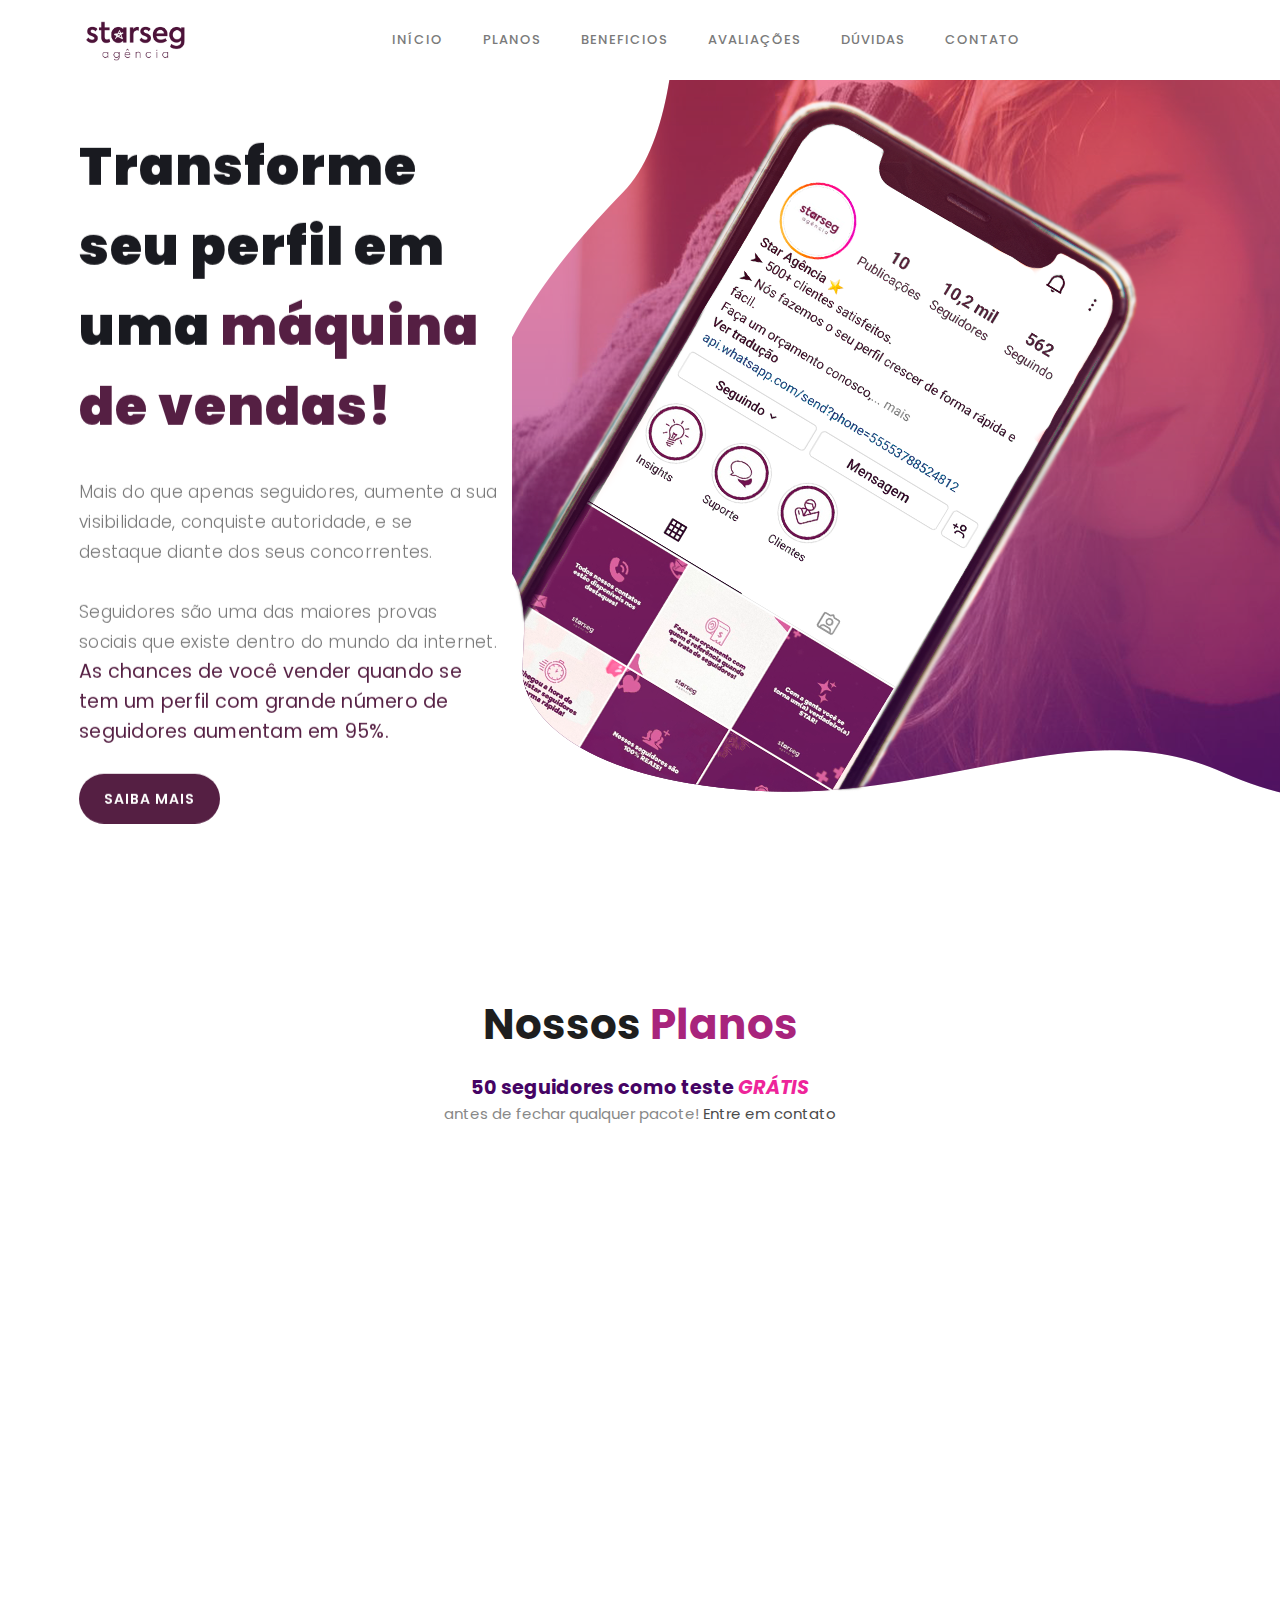
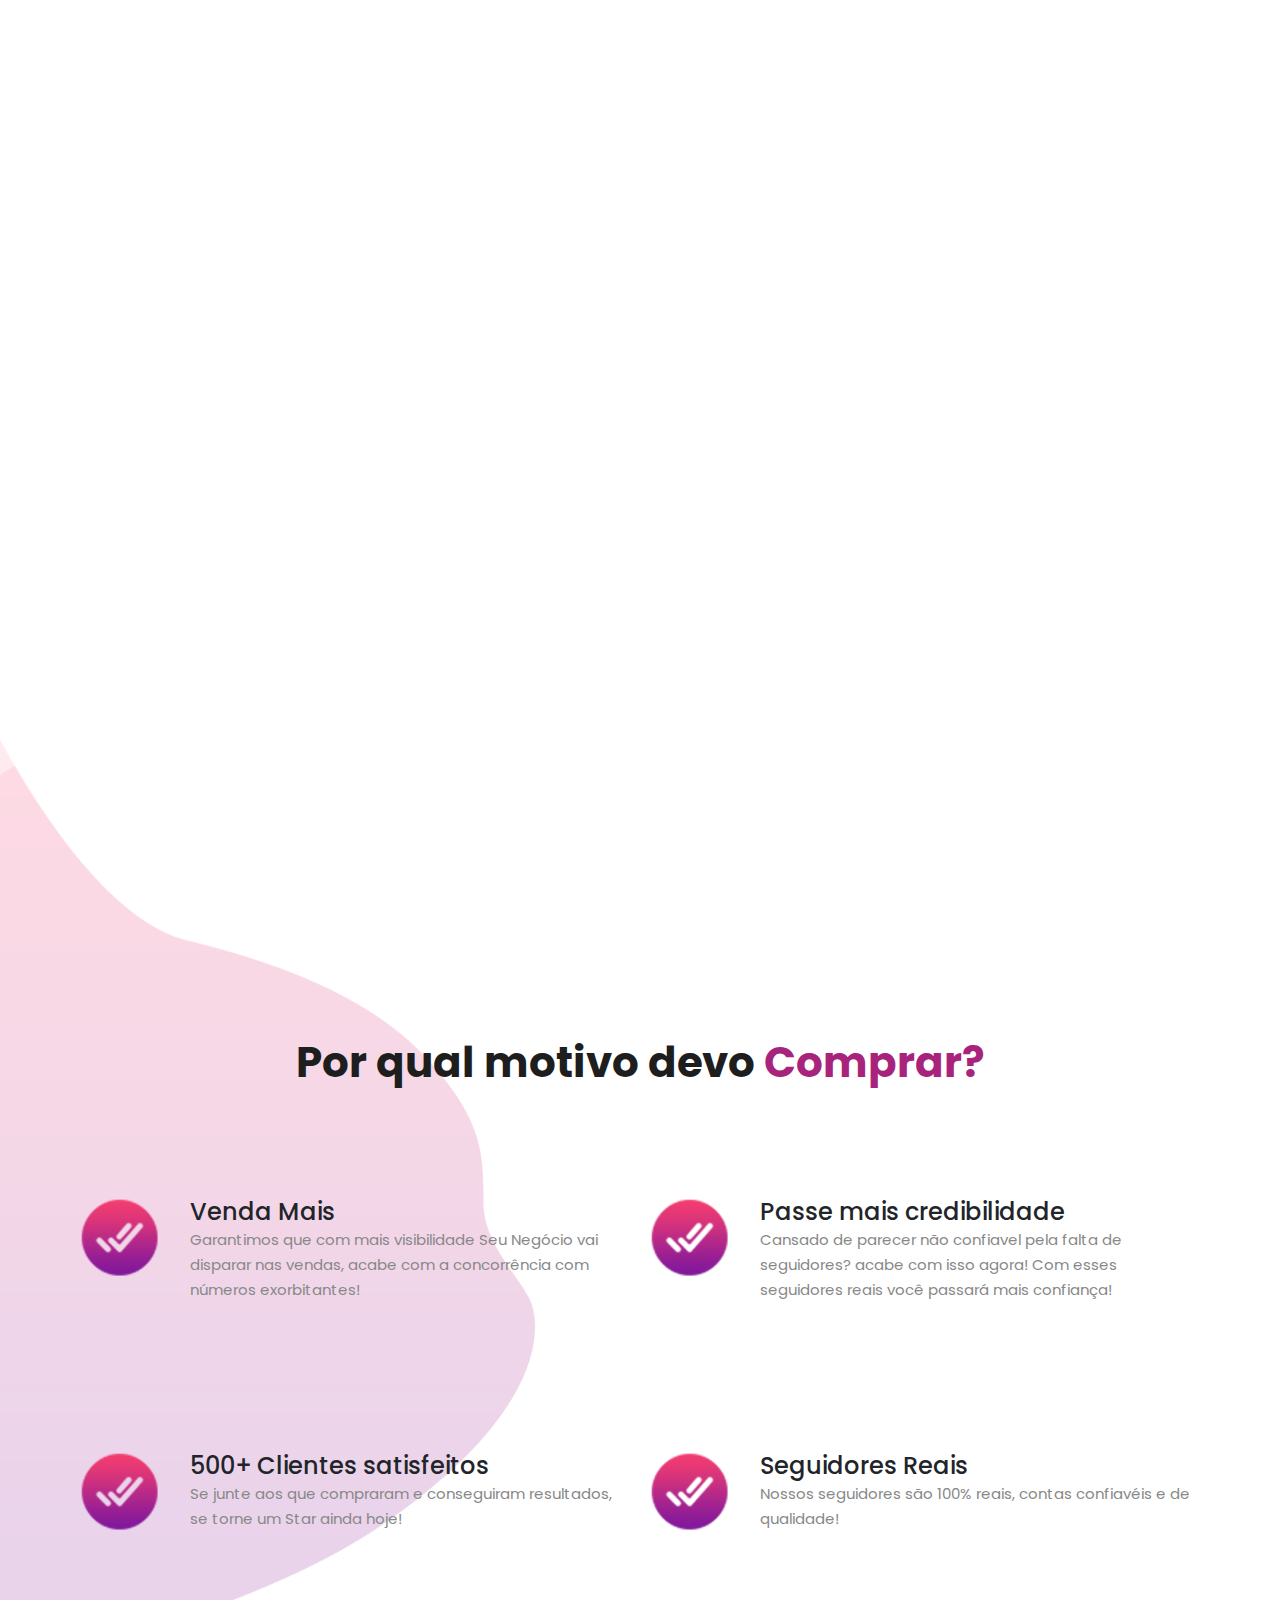
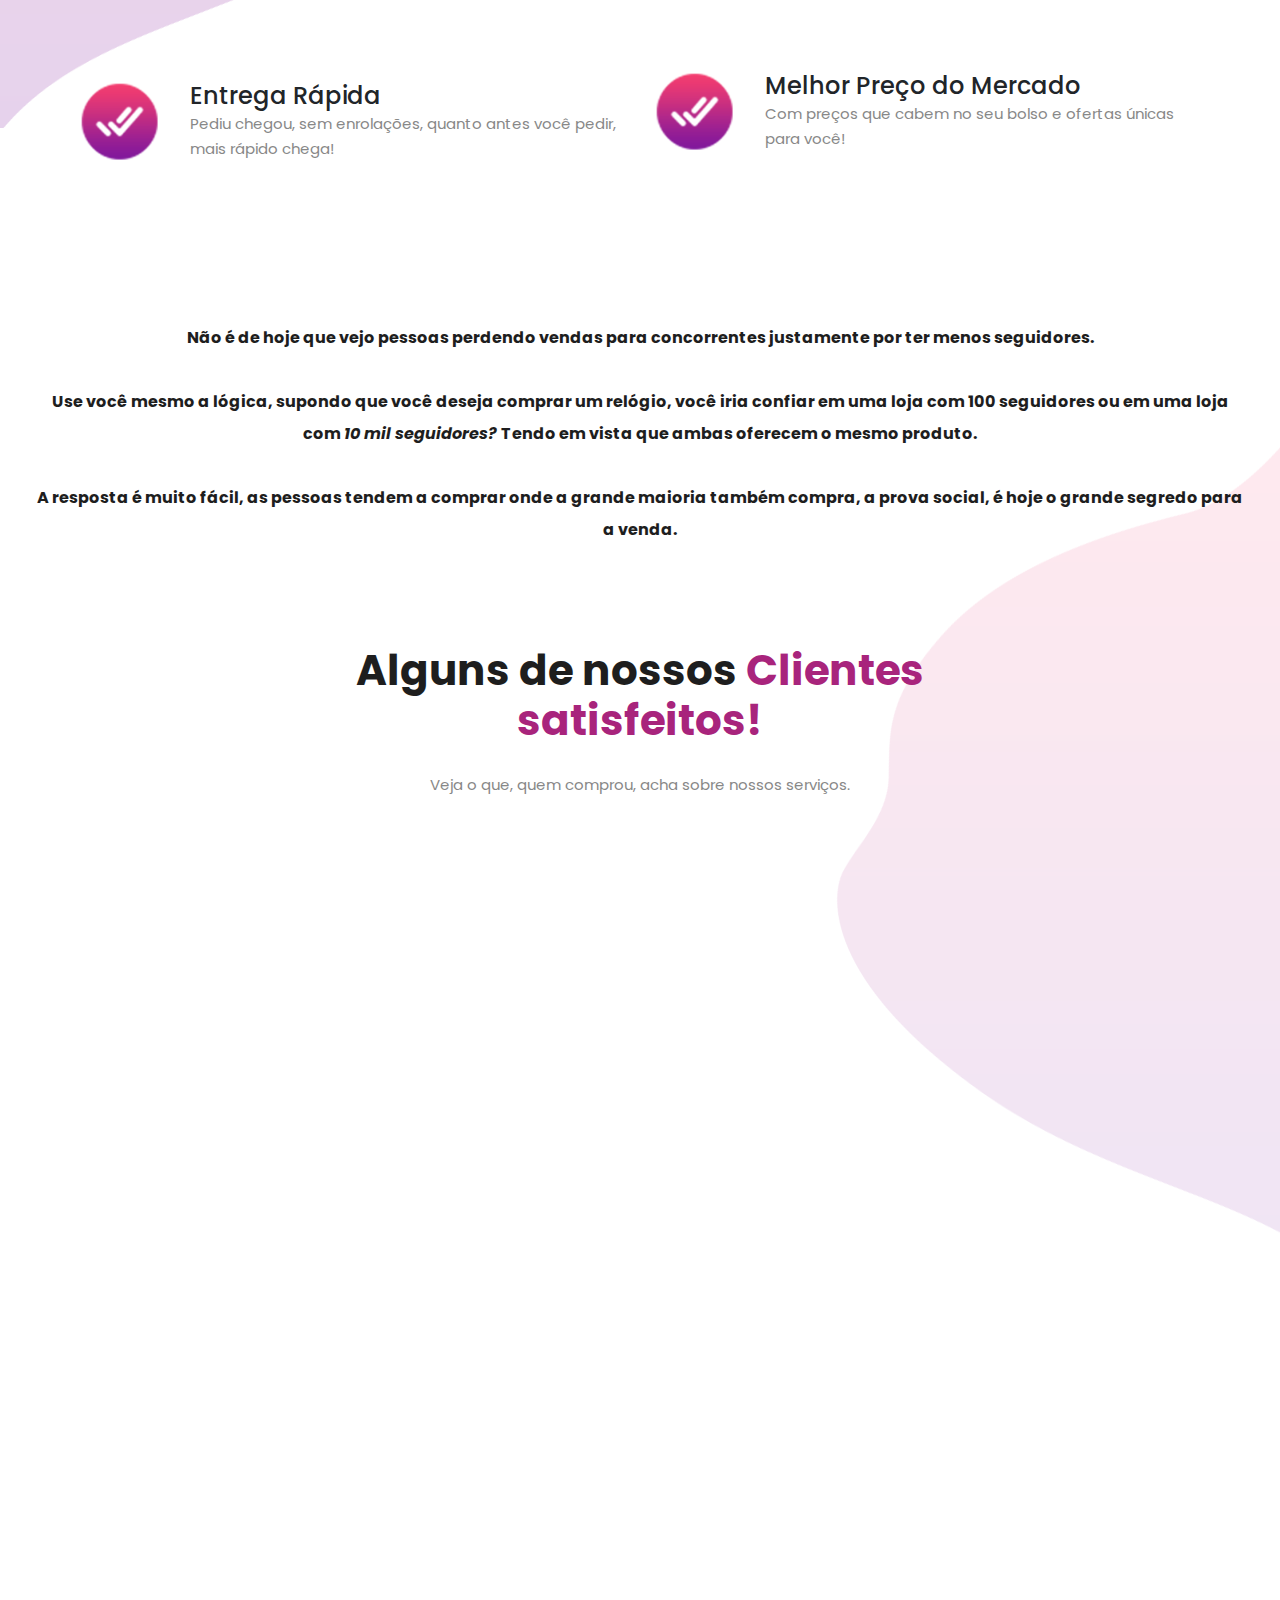
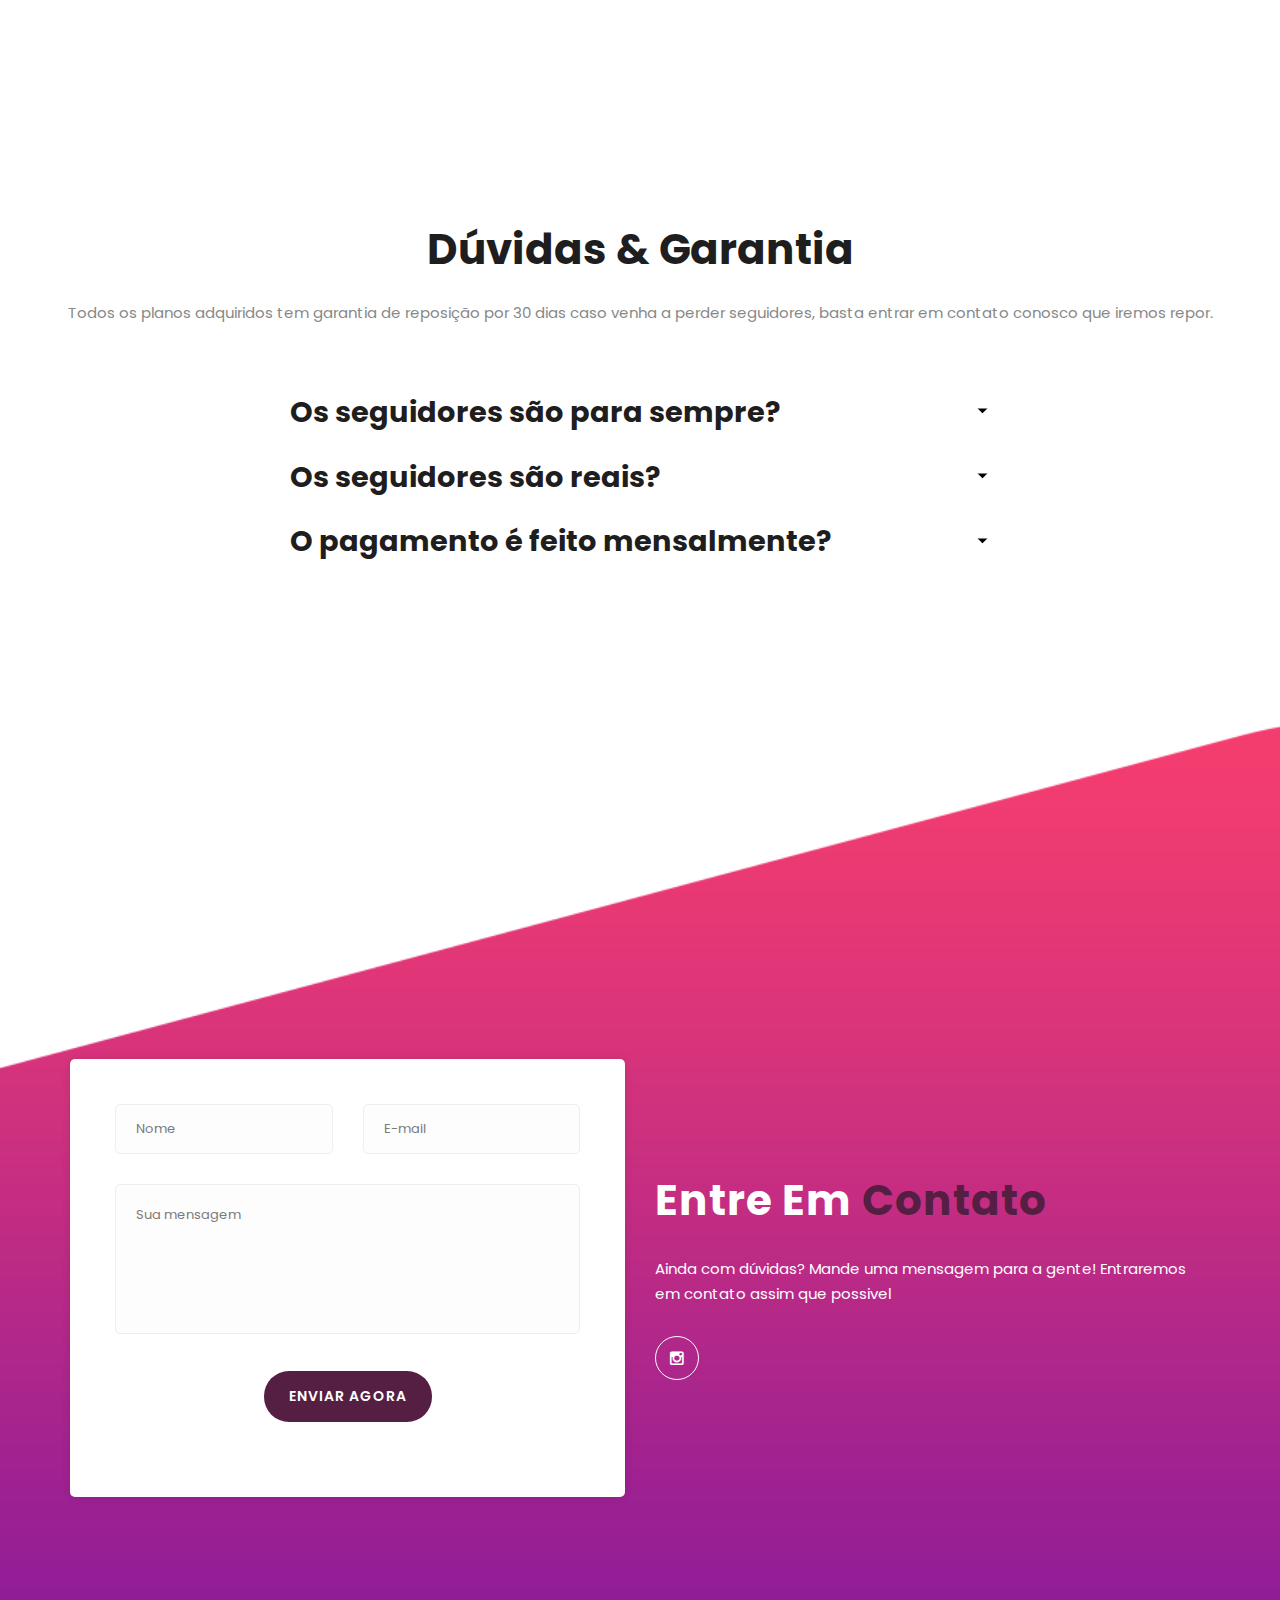
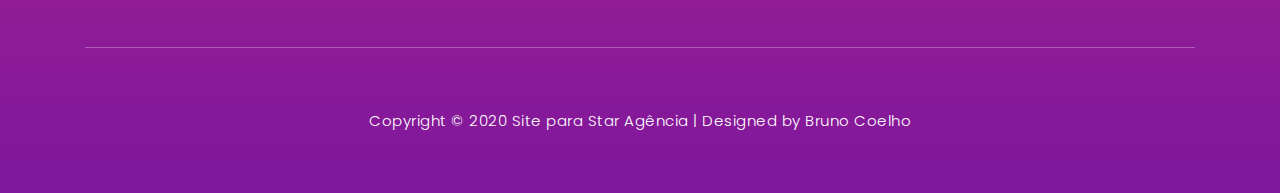
==== projetos/agencia-starseg/index.html @ 7b0a85f4 "Primeiro commit" ====
<!DOCTYPE html>
<html lang="en">

<head>

    <meta charset="utf-8">
    <meta name="viewport" content="width=device-width, initial-scale=1, shrink-to-fit=no">
    <meta name="description" content="Vendemos mais do que seguidores, vendemos sonhos!">
    <link href="https://fonts.googleapis.com/css?family=Poppins:100,200,300,400,500,600,700,800,900&display=swap" rel="stylesheet">

    <link rel="shortcut icon" href="assets/images/favicon.png" type="image/x-icon">
    <title>Starseg Agência</title>
<!--

Lava Landing Page

https://templatemo.com/tm-540-lava-landing-page

-->

    <!-- Additional CSS Files -->
    <link rel="stylesheet" type="text/css" href="assets/css/bootstrap.min.css">

    <link rel="stylesheet" type="text/css" href="assets/css/font-awesome.css">

    <link rel="stylesheet" href="assets/css/owl-carousel.css">
    
    <link rel="stylesheet" href="assets/css/templatemo-lava.css">

</head>

<body>

    <!-- ***** Preloader Start ***** -->
    <div id="preloader">
        <div class="jumper">
            <div></div>
            <div></div>
            <div></div>
        </div>
    </div>
    <!-- ***** Preloader End ***** -->


    <!-- ***** Header Area Start ***** -->
    <header class="header-area header-sticky">
        <div class="container">
            <div class="row">
                <div class="col-12">
                    <nav class="main-nav">
                        <!-- ***** Logo Start ***** -->
                        <a href="index.html" class="logo">
                            <img src="assets/images/logotipo.png" alt="">
                        </a>
                        <!-- ***** Logo End ***** -->
                        <!-- ***** Menu Start ***** -->
                        <ul class="nav">
                            <li class="scroll-to-section"><a href="#inicio" class="menu-item">Início</a></li>
                            <li class="scroll-to-section"><a href="#planos" class="menu-item">Planos</a></li>
                            <li class="scroll-to-section"><a href="#beneficios" class="menu-item">Beneficios</a>
                            </li>
                            <li class="scroll-to-section"><a href="#avaliacoes" class="menu-item">Avaliações</a></li>
                            <li class="scroll-to-section"><a href="#duvidas" class="menu-item">Dúvidas</a></li>
                            <li class="scroll-to-section"><a href="#contato" class="menu-item">Contato</a></li>
                        </ul>
                        <a class='menu-trigger'>
                            <span>Menu</span>
                        </a>
                        <!-- ***** Menu End ***** -->
                    </nav>
                </div>
            </div>
        </div>
    </header>
    <!-- ***** Header Area End ***** -->


    <!-- ***** Welcome Area Start ***** -->
    <div class="welcome-area" id="inicio">

        <!-- ***** Header Text Start ***** -->
        <div class="header-text">
            <div class="container">
                <div class="row">
                    <div class="left-text col-lg-6 col-md-12 col-sm-12 col-xs-12"
                        data-scroll-reveal="enter left move 30px over 0.6s after 0.4s">
                        <h1>Transforme seu perfil em uma <em>máquina de vendas!</em></h1>
                        <p>Mais do que apenas seguidores, aumente a sua visibilidade,
                            conquiste autoridade, e se destaque diante dos seus concorrentes. <br> <br>Seguidores são uma das maiores provas sociais que existe
                            dentro do mundo da internet. <strong> As chances de você vender
                            quando se tem um perfil com grande número de seguidores
                            aumentam em 95%.</strong></p> 
                        <a href="#planos" class="main-button-slider">Saiba Mais</a>
                    </div>
                </div>
            </div>
        </div>
        <!-- ***** Header Text End ***** -->
    </div>
    <!-- ***** Welcome Area End ***** -->

    <!-- ***** Features Big Item Start ***** -->
    <section class="section" id="planos">
        <div class="center-heading">
            <h2>Nossos <em>Planos</em></h2>
            <p><strong>50 seguidores como teste <em>GRÁTIS</em></strong><br>antes de fechar
                qualquer pacote! <a href="https://api.whatsapp.com/send?phone=553799454698" target="_blank"> Entre em contato</a></p>
        </div>
        <div class="container">
            <div class="row">
                <div class="col-lg-4 col-md-6 col-sm-12 col-xs-12"
                    data-scroll-reveal="enter left move 30px over 0.6s after 0.4s">
                    <div class="features-item">
                        <div class="features-icon">
                            <h2>100</h2>
                            <h4>100 Seguidores</h4>
                            <p><i class="fa fa-check" aria-hidden="true"></i> Seguidores de qualidade</p>
                            <p><i class="fa fa-check" aria-hidden="true"></i>Chega instantaneamente</p>
                            <p><i class="fa fa-check" aria-hidden="true"></i>  Suporte de segunda a sexta</p>
                            <h5><s>De 19,90 por</s></h5>
                            <a href="https://api.whatsapp.com/send?phone=553799454698&text=Quero%20o%20plano%20de%20100%20seguidores!" target="_blank" class="main-button">
                                R$ 9,90
                            </a>
                        </div>
                    </div>
                </div>
                <div class="col-lg-4 col-md-6 col-sm-12 col-xs-12"
                    data-scroll-reveal="enter bottom move 30px over 0.6s after 0.4s">
                    <div class="features-item">
                        <div class="features-icon">
                            <h2>300</h2>
                            <h4>300 Seguidores</h4>
                            <p><i class="fa fa-check" aria-hidden="true"></i> Seguidores de qualidade</p>
                            <p><i class="fa fa-check" aria-hidden="true"></i>Chega instantaneamente</p>
                            <p><i class="fa fa-check" aria-hidden="true"></i>  Suporte de segunda a sexta</p>
                            <h5><s>De 29,90 por</s></h5>
                            <a href="https://api.whatsapp.com/send?phone=553799454698&text=Quero%20o%20plano%20de%20300%20seguidores!" target="_blank" class="main-button">
                                R$ 19,90
                            </a>
                        </div>
                    </div>
                </div>
                <div class="col-lg-4 col-md-6 col-sm-12 col-xs-12"
                    data-scroll-reveal="enter right move 30px over 0.6s after 0.4s">
                    <div class="features-item">
                        <div class="features-icon">
                            <h2>500</h2>
                            <h4>500 Seguidores</h4>
                            <p><i class="fa fa-check" aria-hidden="true"></i> Seguidores de qualidade</p>
                            <p><i class="fa fa-check" aria-hidden="true"></i>Chega instantaneamente</p>
                            <p><i class="fa fa-check" aria-hidden="true"></i>  Suporte de segunda a sexta</p>
                            <h5><s>De 39,90 por</s></h5>
                            <a href="https://api.whatsapp.com/send?phone=553799454698&text=Quero%20o%20plano%20de%20500%20seguidores!" target="_blank" class="main-button">
                                R$ 29,90
                            </a>
                        </div>
                    </div>
                </div>
            </div>
            <div class="row roxo">
                <div class="col-lg-4 col-md-6 col-sm-12 col-xs-12"
                    data-scroll-reveal="enter left move 30px over 0.6s after 0.4s">
                    <div class="features-item">
                        <div class="features-icon">
                            <h2>1.000</h2>
                            <h4>1.000 Seguidores</h4>
                            <p><i class="fa fa-check" aria-hidden="true"></i> Seguidores de qualidade</p>
                            <p><i class="fa fa-check" aria-hidden="true"></i>Chega instantaneamente</p>
                            <p><i class="fa fa-check" aria-hidden="true"></i>  Suporte de segunda a sexta</p>
                            <p class="sublinhado"><i class="fa fa-check" aria-hidden="true"></i>  300 Curtidas</p>
                            <h5><s>De 59,90 por</s></h5>
                            <a href="https://api.whatsapp.com/send?phone=553799454698&text=Quero%20o%20plano%20de%201.000%20seguidores!" target="_blank" class="main-button">
                                R$ 49,90
                            </a>
                        </div>
                    </div>
                </div>
                <div class="col-lg-4 col-md-6 col-sm-12 col-xs-12"
                    data-scroll-reveal="enter bottom move 30px over 0.6s after 0.4s">
                    <div class="features-item">
                        <div class="features-icon">
                            <h2>2.000</h2>
                            <h4>2.000 Seguidores</h4>
                            <p><i class="fa fa-check" aria-hidden="true"></i> Seguidores de qualidade</p>
                            <p><i class="fa fa-check" aria-hidden="true"></i>Chega instantaneamente</p>
                            <p><i class="fa fa-check" aria-hidden="true"></i>  Suporte de segunda a sexta</p>
                            <p class="sublinhado"><i class="fa fa-check" aria-hidden="true"></i>  300 Curtidas</p>
                            <h5><s>De 89,90 por</s></h5>
                            <a href="https://api.whatsapp.com/send?phone=553799454698&text=Quero%20o%20plano%20de%202.000%20seguidores!" target="_blank" class="main-button">
                                R$ 79,90
                            </a>
                        </div>
                    </div>
                </div>
                <div class="col-lg-4 col-md-6 col-sm-12 col-xs-12"
                    data-scroll-reveal="enter right move 30px over 0.6s after 0.4s">
                    <div class="features-item">
                        <div class="features-icon">
                            <h2>3.000</h2>
                            <h4>3.000 Seguidores</h4>
                            <p><i class="fa fa-check" aria-hidden="true"></i> Seguidores de qualidade</p>
                            <p><i class="fa fa-check" aria-hidden="true"></i>Chega instantaneamente</p>
                            <p><i class="fa fa-check" aria-hidden="true"></i>  Suporte de segunda a sexta</p>
                            <p class="sublinhado"><i class="fa fa-check" aria-hidden="true"></i>  300 Curtidas</p>
                            <h5><s>De 109,90 por</s></h5>
                            <a href="https://api.whatsapp.com/send?phone=553799454698&text=Quero%20o%20plano%20de%203.000%20seguidores!" target="_blank" class="main-button">
                                R$ 99,90
                            </a>
                        </div>
                    </div>
                </div>
            </div>
            <div class="row escuro">
                <div class="col-lg-4 col-md-6 col-sm-12 col-xs-12"
                    data-scroll-reveal="enter left move 30px over 0.6s after 0.4s">
                    <div class="features-item">
                        <div class="features-icon">
                            <h2>5.000</h2>
                            <h4>5.000 Seguidores</h4>
                            <p><i class="fa fa-check" aria-hidden="true"></i> Seguidores de qualidade</p>
                            <p><i class="fa fa-check" aria-hidden="true"></i>Chega instantaneamente</p>
                            <p><i class="fa fa-check" aria-hidden="true"></i>  Suporte de segunda a sexta</p>
                            <p class="sublinhado"><i class="fa fa-check" aria-hidden="true"></i> 1.000 Curtidas</p>
                            <h5><s>De 279,90 por</s></h5>
                            <a href="https://api.whatsapp.com/send?phone=553799454698&text=Quero%20o%20plano%20de%205.000%20seguidores!" target="_blank" class="main-button">
                                R$ 179,90
                            </a>
                        </div>
                    </div>
                </div>
                <div class="col-lg-4 col-md-6 col-sm-12 col-xs-12"
                    data-scroll-reveal="enter bottom move 30px over 0.6s after 0.4s">
                    <div class="features-item">
                        <div class="features-icon">
                            <h2>10.000</h2>
                            <h4>10.000 Seguidores</h4>
                            <p><i class="fa fa-check" aria-hidden="true"></i> Seguidores de qualidade</p>
                            <p><i class="fa fa-check" aria-hidden="true"></i>Chega instantaneamente</p>
                            <p><i class="fa fa-check" aria-hidden="true"></i>  Suporte de segunda a sexta</p>
                            <p class="sublinhado"><i class="fa fa-check" aria-hidden="true"></i> 2.000 Curtidas</p>
                            <h5><s>De 419,90 por</s></h5>
                            <a href="https://api.whatsapp.com/send?phone=553799454698&text=Quero%20o%20plano%20de%2010.000%20seguidores!" target="_blank" class="main-button">
                                R$ 319,90
                            </a>
                        </div>
                    </div>
                </div>
                <div class="col-lg-4 col-md-6 col-sm-12 col-xs-12"
                    data-scroll-reveal="enter right move 30px over 0.6s after 0.4s">
                    <div class="features-item">
                        <div class="features-icon">
                            <h2>20.000</h2>
                            <h4>20.000 Seguidores</h4>
                            <p><i class="fa fa-check" aria-hidden="true"></i> Seguidores de qualidade</p>
                            <p><i class="fa fa-check" aria-hidden="true"></i>Chega instantaneamente</p>
                            <p><i class="fa fa-check" aria-hidden="true"></i>  Suporte de segunda a sexta</p>
                            <p class="sublinhado"><i class="fa fa-check" aria-hidden="true"></i> 5.000 Curtidas</p>
                            <h5><s>De 619,90 por</s></h5>
                            <a href="https://api.whatsapp.com/send?phone=553799454698&text=Quero%20o%20plano%20de%2020.000%20seguidores!" target="_blank" class="main-button">
                                R$ 519,90
                            </a>
                        </div>
                    </div>
                </div>
            </div>
        </div>
    </section>
    <!-- ***** Features Big Item End ***** -->

    <div class="left-image-decor"></div>

    <!-- ***** Features Big Item Start ***** -->

    <section class="section" id="beneficios">

    <div class="center-heading beneficio-texto">
        <h2>Por qual motivo devo <em>Comprar?</em></h2>
    </div>

        <div class="container imagens">
            <div class="row">
                <div class="col-lg-6 col-md-6 col-sm-12 col-xs-12 beneficio">
                    <div>
                        <div>
                            <img src="assets/images/about-icon-01.png" alt="" class="img-beneficio">
                            <h4>Venda Mais</h4>
                            <p>Garantimos que com mais visibilidade Seu Negócio vai disparar nas vendas, acabe com a concorrência com números exorbitantes!</p>
                        </div>
                    </div>
                </div>

                <div class="col-lg-6 col-md-6 col-sm-12 col-xs-12 beneficio">
                    <div>
                        <div>
                            <img src="assets/images/about-icon-01.png" alt="" class="img-beneficio">
                            <h4>Passe mais credibilidade</h4>
                            <p>Cansado de parecer não confiavel pela falta de seguidores? acabe com isso agora! Com esses seguidores reais você passará mais confiança!</p>
                        </div>
                    </div>
                </div>
            </div>

            <div class="row">
                <div class="col-lg-6 col-md-6 col-sm-12 col-xs-12 beneficio">
                    <div>
                        <div>
                            <img src="assets/images/about-icon-01.png" alt="" class="img-beneficio">
                            <h4>500+ Clientes satisfeitos</h4>
                            <p>Se junte aos que compraram e conseguiram resultados, se torne um Star ainda hoje!</p>
                        </div>
                    </div>
                </div>

                <div class="col-lg-6 col-md-6 col-sm-12 col-xs-12 beneficio">
                    <div>
                        <div>
                            <img src="assets/images/about-icon-01.png" alt="" class="img-beneficio">
                            <h4>Seguidores Reais</h4>
                            <p>Nossos seguidores são 100% reais, contas confiavéis e de qualidade!</p>
                        </div>
                    </div>
                </div>

            </div>

            <div class="row">
                <div class="col-lg-6 col-md-6 col-sm-12 col-xs-12 beneficio">
                    <div>
                        <div>
                            <img src="assets/images/about-icon-01.png" alt="" class="img-beneficio">
                            <h4>Entrega Rápida</h4>
                            <p>Pediu chegou, sem enrolações, quanto antes você pedir, mais rápido chega!</p>
                        </div>
                    </div>
                </div>

                <div class="col-lg-6 col-md-6 col-sm-12 col-xs-12">
                    <div>
                        <div>
                            <img src="assets/images/about-icon-01.png" alt="" class="img-beneficio">
                            <h4>Melhor Preço do Mercado</h4>
                            <p>Com preços que cabem no seu bolso e ofertas únicas para você!</p>
                        </div>
                    </div>
                </div>
            </div>

        </div>
        <div class="left-heading beneficio-texto">
            <p>Não é de hoje que vejo pessoas perdendo vendas para
            concorrentes justamente por ter menos seguidores. <br> <br>
            Use você mesmo a lógica, supondo que você deseja comprar
            um relógio, você iria confiar em uma loja com 100 seguidores
            ou em uma loja com <em> 10 mil seguidores? </em>Tendo em vista que
            ambas oferecem o mesmo produto. <br> <br>
            A resposta é muito fácil, as pessoas tendem a comprar onde
            a grande maioria também compra, a prova social, é hoje o
            grande segredo para a venda.</p>
        </div>
    </section>
    <!-- ***** Features Big Item End ***** -->

    <div class="right-image-decor"></div>

    <!-- ***** Testimonials Starts ***** -->
    <section class="section" id="avaliacoes">
        <div class="container">
            <div class="row">
                <div class="col-lg-8 offset-lg-2">
                    <div class="center-heading">
                        <h2>Alguns de nossos <em>Clientes satisfeitos!</em></h2>
                        <p>Veja o que, quem comprou, acha sobre nossos serviços.</p>
                    </div>
                </div>
                <div class="col-lg-10 col-md-12 col-sm-12 mobile-bottom-fix-big"
                    data-scroll-reveal="enter left move 30px over 0.6s after 0.4s">
                    <div class="owl-carousel owl-theme">
                        <div class="avaliacao">
                            <img src="assets/feedbacks/1.png" alt="Avalição 1">
                        </div>
                        <div class="avaliacao">
                            <img src="assets/feedbacks/2.png" alt="Avalição 2">
                        </div>
                        <div class="avaliacao">
                            <img src="assets/feedbacks/3.png" alt="Avalição 3">
                        </div>
                        <div class="avaliacao">
                            <img src="assets/feedbacks/4.png" alt="Avalição 4">
                        </div>
                        <div class="avaliacao">
                            <img src="assets/feedbacks/5.png" alt="Avalição 5">
                        </div>
                        <div class="avaliacao">
                            <img src="assets/feedbacks/6.png" alt="Avalição 6">
                        </div>
                        <div class="avaliacao">
                            <img src="assets/feedbacks/7.png" alt="Avalição 7">
                        </div>
                    </div>
                </div>
            </div>
        </div>
    </section>
    <!-- ***** Testimonials Ends ***** -->

    <div class="center-heading" id="duvidas">
        <h2>Dúvidas & Garantia</h2>
        <p>Todos os planos adquiridos tem garantia
            de reposição por 30 dias caso venha a
            perder seguidores, basta entrar em contato
            conosco que iremos repor.</p>
    </div>

    <section>

        <div class="faq">
            <div class="question">
                <h3>Os seguidores são para sempre?</h3>

                <svg width="15" height="10" viewBox="0 0 42 25">
                    <path d="M3 3L21 21L39 3" stroke="white" stroke-width="7" stroke-linecap="round"/>
                </svg>

            </div>
            <div class="answer">
                <p class="descricao">
                    Sim, os seguidores irão permanecer na sua conta para sempre.
                </p>
            </div>
        </div>

        
        <div class="faq">
            <div class="question">
                <h3>Os seguidores são reais?</h3>

                <svg width="15" height="10" viewBox="0 0 42 25">
                    <path d="M3 3L21 21L39 3" stroke="white" stroke-width="7" stroke-linecap="round"/>
                </svg>

            </div>
            <div class="answer">
                <p>Sim, todas as contas são de qualidade e de pessoas reais e brasileiras.</p>
            </div>
        </div>

        
        <div class="faq">
            <div class="question">
                <h3>O pagamento é feito mensalmente?</h3>

                <svg width="15" height="10" viewBox="0 0 42 25">
                    <path d="M3 3L21 21L39 3" stroke="white" stroke-width="7" stroke-linecap="round"/>
                </svg>

            </div>
            <div class="answer">
                <p>Não, os pagamentos são efetuados uma única vez.</p>
            </div>
        </div>
            
    </section>


    <!-- ***** Footer Start ***** -->
    <footer id="contact-us" >
        <div class="container" id="contato">
            <div class="footer-content">
                <div class="row">
                    <!-- ***** Contact Form Start ***** -->
                    <div class="col-lg-6 col-md-12 col-sm-12">
                        <div class="contact-form">
                            <form id="contact" action="https://formspree.io/f/xpzbgbed" method="post">
                                <div class="row">
                                    <div class="col-md-6 col-sm-12">
                                        <fieldset>
                                            <input name="name" type="text" id="name" placeholder="Nome" required
                                                style="background-color: rgba(250,250,250,0.3);">
                                        </fieldset>
                                    </div>
                                    <div class="col-md-6 col-sm-12">
                                        <fieldset>
                                            <input name="email" type="text" id="email" placeholder="E-mail"
                                                required style="background-color: rgba(250,250,250,0.3);">
                                        </fieldset>
                                    </div>
                                    <div class="col-lg-12">
                                        <fieldset>
                                            <textarea name="message" rows="6" id="message" placeholder="Sua mensagem"
                                                required style="background-color: rgba(250,250,250,0.3);"></textarea>
                                        </fieldset>
                                    </div>
                                    <div class="col-lg-12">
                                        <fieldset>
                                            <button type="submit" id="form-submit" class="main-button">Enviar Agora</button>
                                        </fieldset>
                                    </div>
                                </div>
                            </form>
                        </div>
                    </div>
                    <!-- ***** Contact Form End ***** -->
                    <div class="right-content col-lg-6 col-md-12 col-sm-12">
                        <h2>Entre em <em>Contato</em></h2>
                        <p>Ainda com dúvidas? Mande uma mensagem para a gente! Entraremos em contato assim que possivel</p>
                        <ul class="social">
                            <li><a href="https://www.instagram.com/starseg.ag/"><i class="fa fa-instagram"></i></a></li>
                            <!-- <li><a href="#"><i class="fa fa-twitter"></i></a></li>
                            <li><a href="#"><i class="fa fa-linkedin"></i></a></li>
                            <li><a href="#"><i class="fa fa-rss"></i></a></li>
                            <li><a href="#"><i class="fa fa-dribbble"></i></a></li> -->
                        </ul>
                    </div>
                </div>
            </div>
            <div class="col-lg-12">
                <div class="sub-footer">
                    <p>Copyright &copy; 2020 Site para Star Agência

                    | Designed by <a rel="nofollow" href="#">Bruno Coelho</a></p>
                </div>
            </div>
        </div>
    </footer>

    <script>
        
        const faqs = document.querySelectorAll(".faq");

        faqs.forEach(faq => {
            faq.addEventListener("click", () => {
                faq.classList.toggle("active");
            })
        })

    </script>

    <!-- jQuery -->
    <script src="assets/js/jquery-2.1.0.min.js"></script>

    <!-- Bootstrap -->
    <script src="assets/js/popper.js"></script>
    <script src="assets/js/bootstrap.min.js"></script>

    <!-- Plugins -->
    <script src="assets/js/owl-carousel.js"></script>
    <script src="assets/js/scrollreveal.min.js"></script>
    <script src="assets/js/waypoints.min.js"></script>
    <script src="assets/js/jquery.counterup.min.js"></script>
    <script src="assets/js/imgfix.min.js"></script>

    <!-- Global Init -->
    <script src="assets/js/custom.js"></script>

</body>
</html>
---- projetos/agencia-starseg/assets/css/owl-carousel.css ----
/**
 * Owl Carousel v2.3.4
 * Copyright 2013-2018 David Deutsch
 * Licensed under: SEE LICENSE IN https://github.com/OwlCarousel2/OwlCarousel2/blob/master/LICENSE
 */
/*
 *  Owl Carousel - Core
 */
.owl-carousel {
  display: none;
  width: 100%;
  -webkit-tap-highlight-color: transparent;
  /* position relative and z-index fix webkit rendering fonts issue */
  position: relative;
  z-index: 1; }
  .owl-carousel .owl-stage {
    position: relative;
    -ms-touch-action: pan-Y;
    touch-action: manipulation;
    -moz-backface-visibility: hidden;
    /* fix firefox animation glitch */ }
  .owl-carousel .owl-stage:after {
    content: ".";
    display: block;
    clear: both;
    visibility: hidden;
    line-height: 0;
    height: 0; }
  .owl-carousel .owl-stage-outer {
    position: relative;
    overflow: hidden;
    /* fix for flashing background */
    -webkit-transform: translate3d(0px, 0px, 0px); }
  .owl-carousel .owl-wrapper,
  .owl-carousel .owl-item {
    -webkit-backface-visibility: hidden;
    -moz-backface-visibility: hidden;
    -ms-backface-visibility: hidden;
    -webkit-transform: translate3d(0, 0, 0);
    -moz-transform: translate3d(0, 0, 0);
    -ms-transform: translate3d(0, 0, 0); }
  .owl-carousel .owl-item {
    position: relative;
    min-height: 1px;
    float: left;
    -webkit-backface-visibility: hidden;
    -webkit-tap-highlight-color: transparent;
    -webkit-touch-callout: none; }
  .owl-carousel .owl-item img {
    display: block;
    width: 100%; }
  .owl-carousel .owl-nav.disabled,
  .owl-carousel .owl-dots.disabled {
    display: none; }
  .owl-carousel .owl-nav .owl-prev,
  .owl-carousel .owl-nav .owl-next,
  .owl-carousel .owl-dot {
    cursor: pointer;
    -webkit-user-select: none;
    -khtml-user-select: none;
    -moz-user-select: none;
    -ms-user-select: none;
    user-select: none; }
  .owl-carousel .owl-nav button.owl-prev,
  .owl-carousel .owl-nav button.owl-next,
  .owl-carousel button.owl-dot {
    background: none;
    color: inherit;
    border: none;
    padding: 0 !important;
    font: inherit; }
  .owl-carousel.owl-loaded {
    display: block; }
  .owl-carousel.owl-loading {
    opacity: 0;
    display: block; }
  .owl-carousel.owl-hidden {
    opacity: 0; }
  .owl-carousel.owl-refresh .owl-item {
    visibility: hidden; }
  .owl-carousel.owl-drag .owl-item {
    -ms-touch-action: pan-y;
        touch-action: pan-y;
    -webkit-user-select: none;
    -moz-user-select: none;
    -ms-user-select: none;
    user-select: none; }
  .owl-carousel.owl-grab {
    cursor: move;
    cursor: grab; }
  .owl-carousel.owl-rtl {
    direction: rtl; }
  .owl-carousel.owl-rtl .owl-item {
    float: right; }

/* No Js */
.no-js .owl-carousel {
  display: block; }

/*
 *  Owl Carousel - Animate Plugin
 */
.owl-carousel .animated {
  animation-duration: 1000ms;
  animation-fill-mode: both; }

.owl-carousel .owl-animated-in {
  z-index: 0; }

.owl-carousel .owl-animated-out {
  z-index: 1; }

.owl-carousel .fadeOut {
  animation-name: fadeOut; }

@keyframes fadeOut {
  0% {
    opacity: 1; }
  100% {
    opacity: 0; } }

/*
 * 	Owl Carousel - Auto Height Plugin
 */
.owl-height {
  transition: height 500ms ease-in-out; }

/*
 * 	Owl Carousel - Lazy Load Plugin
 */
.owl-carousel .owl-item {
  /**
			This is introduced due to a bug in IE11 where lazy loading combined with autoheight plugin causes a wrong
			calculation of the height of the owl-item that breaks page layouts
		 */ }
  .owl-carousel .owl-item .owl-lazy {
    opacity: 0;
    transition: opacity 400ms ease; }
  .owl-carousel .owl-item .owl-lazy[src^=""], .owl-carousel .owl-item .owl-lazy:not([src]) {
    max-height: 0; }
  .owl-carousel .owl-item img.owl-lazy {
    transform-style: preserve-3d; }

/*
 * 	Owl Carousel - Video Plugin
 */
.owl-carousel .owl-video-wrapper {
  position: relative;
  height: 100%;
  background: #000; }

.owl-carousel .owl-video-play-icon {
  position: absolute;
  height: 80px;
  width: 80px;
  left: 50%;
  top: 50%;
  margin-left: -40px;
  margin-top: -40px;
  background: url("owl.video.play.png") no-repeat;
  cursor: pointer;
  z-index: 1;
  -webkit-backface-visibility: hidden;
  transition: transform 100ms ease; }

.owl-carousel .owl-video-play-icon:hover {
  -ms-transform: scale(1.3, 1.3);
      transform: scale(1.3, 1.3); }

.owl-carousel .owl-video-playing .owl-video-tn,
.owl-carousel .owl-video-playing .owl-video-play-icon {
  display: none; }

.owl-carousel .owl-video-tn {
  opacity: 0;
  height: 100%;
  background-position: center center;
  background-repeat: no-repeat;
  background-size: contain;
  transition: opacity 400ms ease; }

.owl-carousel .owl-video-frame {
  position: relative;
  z-index: 1;
  height: 100%;
  width: 100%; }
---- projetos/agencia-starseg/assets/css/templatemo-lava.css ----
/*

Lava Landing Page

https://templatemo.com/tm-540-lava-landing-page

*/

/* ---------------------------------------------
Table of contents
------------------------------------------------
01. font & reset css
02. reset
03. global styles
04. header
05. welcome
06. features
07. testimonials
08. contact
09. footer
10. preloader

--------------------------------------------- */
/* 
---------------------------------------------
font & reset css
--------------------------------------------- 
*/
@import url("https://fonts.googleapis.com/css?family=Poppins:100,200,300,400,500,600,700,800,900");
/* 
---------------------------------------------
reset
--------------------------------------------- 
*/
html, body, div, span, applet, object, iframe, h1, h2, h3, h4, h5, h6, p, blockquote, div
pre, a, abbr, acronym, address, big, cite, code, del, dfn, em, font, img, ins, kbd, q,
s, samp, small, strike, strong, sub, sup, tt, var, b, u, i, center, dl, dt, dd, ol, ul, li,
figure, header, nav, section, article, aside, footer, figcaption {
  margin: 0;
  padding: 0;
  border: 0;
  outline: 0;
}


.clearfix:after {
  content: ".";
  display: block;
  clear: both;
  visibility: hidden;
  line-height: 0;
  height: 0;
}

.clearfix {
  display: inline-block;
}

html[xmlns] .clearfix {
  display: block;
}

* html .clearfix {
  height: 1%;
}

ul, li {
  padding: 0;
  margin: 0;
  list-style: none;
}

header, nav, section, article, aside, footer, hgroup {
  display: block;
}

* {
  box-sizing: border-box;
}

html, body {
  font-family: 'Poppins', sans-serif;
  font-weight: 400;
  background-color: #fff;
  font-size: 16px;
  -ms-text-size-adjust: 100%;
  -webkit-font-smoothing: antialiased;
  -moz-osx-font-smoothing: grayscale;
}

a {
  text-decoration: none !important;
}

h1, h2, h3, h4, h5, h6 {
  margin-top: 0px;
  margin-bottom: 0px;
}

ul {
  margin-bottom: 0px;
}

p {
  font-size: 15px;
  line-height: 25px;
  color: #888;
}


/* 
---------------------------------------------
global styles
--------------------------------------------- 
*/
html,
body {
  background: #fff;
  font-family: 'Poppins', sans-serif;
}

::selection {
  background: #a8247c;
  color: #fff;
}

::-moz-selection {
  background: #a8247c;
  color: #fff;
}

@media (max-width: 991px) {
  html, body {
    overflow-x: hidden;
  }
  .mobile-top-fix {
    margin-top: 30px;
    margin-bottom: 0px;
  }
  .mobile-bottom-fix {
    margin-bottom: 30px;
  }
  .mobile-bottom-fix-big {
    margin-bottom: 60px;
  }
}

a.main-button-slider {
  font-size: 14px;
  border-radius: 25px;
  padding: 15px 25px;
  background-color: #551F43;
  text-transform: uppercase;
  color: #fff;
  font-weight: 600;
  letter-spacing: 1px;
  -webkit-transition: all 0.3s ease 0s;
  -moz-transition: all 0.3s ease 0s;
  -o-transition: all 0.3s ease 0s;
  transition: all 0.3s ease 0s;
}

a.main-button-slider:hover {
  background-color: #a8247c;
}

a.main-button {
  font-size: 14px;
  border-radius: 25px;
  padding: 15px 25px;
  background-color: #551F43;
  text-transform: uppercase;
  color: #fff;
  font-weight: 600;
  letter-spacing: 1px;
  -webkit-transition: all 0.3s ease 0s;
  -moz-transition: all 0.3s ease 0s;
  -o-transition: all 0.3s ease 0s;
  transition: all 0.3s ease 0s;
}

a.main-button:hover {
  background-color: #a8247c;
}

button.main-button {
  outline: none;
  border: none;
  cursor: pointer;
  font-size: 14px;
  border-radius: 25px;
  padding: 15px 25px;
  background-color: #551F43;
  text-transform: uppercase;
  color: #fff;
  font-weight: 600;
  letter-spacing: 1px;
  -webkit-transition: all 0.3s ease 0s;
  -moz-transition: all 0.3s ease 0s;
  -o-transition: all 0.3s ease 0s;
  transition: all 0.3s ease 0s;
}

button.main-button:hover {
  background-color: #a8247c;
}


.center-heading {
  margin-bottom: 70px;
}

.center-heading h2 {
  margin-top: 0px;
  text-align: center;
  font-size: 42px;
  font-weight: 700;
  color: #1e1e1e;
  margin-bottom: 25px;
}

.center-heading h2 em {
  font-style: normal;
  color: #a8247c;
}

.center-heading p {
  font-size: 15px;
  color: #888;
  text-align: center;
}


/* 
---------------------------------------------
header
--------------------------------------------- 
*/

.background-header {
  background-color: #fff;
  height: 80px!important;
  position: fixed!important;
  top: 0px;
  left: 0px;
  right: 0px;
  box-shadow: 0px 0px 10px rgba(0,0,0,0.15)!important;
}

.background-header .logo,
.background-header .main-nav .nav li a {
  color: #1e1e1e!important;
}

.background-header .main-nav .nav li:hover a {
  color: #a8247c!important;
}

.background-header .nav li a.active {
  color: #a8247c!important;
}

.logo img {
  width: 100px;
  height: 40px;
}

.header-area {
  position: fixed;
  top: 0px;
  left: 0px;
  right: 0px;
  z-index: 100;
  height: 100px;
  -webkit-transition: all .5s ease 0s;
  -moz-transition: all .5s ease 0s;
  -o-transition: all .5s ease 0s;
  transition: all .5s ease 0s;
  background-color: white;
  height: 80px;
  
}

.header-area .main-nav {
  min-height: 80px;
  background: transparent;
  
}

.header-area .main-nav .logo {
  line-height: 80px;
  color: #191a20;
  font-size: 28px;
  font-weight: 700;
  text-transform: uppercase;
  letter-spacing: 2px;
  float: left;
  -webkit-transition: all 0.3s ease 0s;
  -moz-transition: all 0.3s ease 0s;
  -o-transition: all 0.3s ease 0s;
  transition: all 0.3s ease 0s;
}


.header-area .main-nav .nav {
  float: left;
  margin-top: 27px;
  margin-left: 15%;
  margin-right: 0px;
  background-color: #fff;
  padding: 0px 20px;
  -webkit-transition: all 0.3s ease 0s;
  -moz-transition: all 0.3s ease 0s;
  -o-transition: all 0.3s ease 0s;
  transition: all 0.3s ease 0s;
  position: relative;
  z-index: 999;
  
}

.header-area .main-nav .nav li {
  padding-left: 20px;
  padding-right: 20px;
}

.header-area .main-nav .nav li:last-child {
  padding-right: 0px;
}

.header-area .main-nav .nav li a {
  display: block;
  font-weight: 500;
  font-size: 13px;
  color: #7a7a7a;
  text-transform: uppercase;
  -webkit-transition: all 0.3s ease 0s;
  -moz-transition: all 0.3s ease 0s;
  -o-transition: all 0.3s ease 0s;
  transition: all 0.3s ease 0s;
  height: 40px;
  line-height: 40px;
  border: transparent;
  letter-spacing: 1px;
}

.header-area .main-nav .nav li:hover a {
  color: #a8247c;
}

.header-area .main-nav .nav li.submenu {
  position: relative;
  padding-right: 35px;
}

.header-area .main-nav .nav li.submenu:after {
  font-family: FontAwesome;
  content: "\f107";
  font-size: 12px;
  color: #7a7a7a;
  position: absolute;
  right: 18px;
  top: 12px;
}

.header-area .main-nav .nav li.submenu ul {
  position: absolute;
  width: 200px;
  box-shadow: 0 2px 28px 0 rgba(0, 0, 0, 0.06);
  overflow: hidden;
  top: 40px;
  opacity: 0;
  transform: translateY(-2em);
  visibility: hidden;
  z-index: -1;
  transition: all 0.3s ease-in-out 0s, visibility 0s linear 0.3s, z-index 0s linear 0.01s;
}

.header-area .main-nav .nav li.submenu ul li {
  margin-left: 0px;
  padding-left: 0px;
  padding-right: 0px;
}

.header-area .main-nav .nav li.submenu ul li a {
  display: block;
  background: #fff;
  color: #7a7a7a!important;
  padding-left: 20px;
  height: 40px;
  line-height: 40px;
  -webkit-transition: all 0.3s ease 0s;
  -moz-transition: all 0.3s ease 0s;
  -o-transition: all 0.3s ease 0s;
  transition: all 0.3s ease 0s;
  position: relative;
  font-size: 13px;
  border-bottom: 1px solid #f5f5f5;
}

.header-area .main-nav .nav li.submenu ul li a:before {
  content: '';
  position: absolute;
  width: 0px;
  height: 40px;
  left: 0px;
  top: 0px;
  bottom: 0px;
  -webkit-transition: all 0.3s ease 0s;
  -moz-transition: all 0.3s ease 0s;
  -o-transition: all 0.3s ease 0s;
  transition: all 0.3s ease 0s;
  background: #a8247c;
}

.header-area .main-nav .nav li.submenu ul li a:hover {
  background: #fff;
  color: #a8247c!important;
  padding-left: 25px;
}

.header-area .main-nav .nav li.submenu ul li a:hover:before {
  width: 3px;
}

.header-area .main-nav .nav li.submenu:hover ul {
  visibility: visible;
  opacity: 1;
  z-index: 1;
  transform: translateY(0%);
  transition-delay: 0s, 0s, 0.3s;
}

.header-area .main-nav .menu-trigger {
  cursor: pointer;
  display: block;
  position: absolute;
  top: 23px;
  width: 32px;
  height: 40px;
  text-indent: -9999em;
  z-index: 99;
  right: 40px;
  display: none;
}

.header-area .main-nav .menu-trigger span,
.header-area .main-nav .menu-trigger span:before,
.header-area .main-nav .menu-trigger span:after {
  -moz-transition: all 0.4s;
  -o-transition: all 0.4s;
  -webkit-transition: all 0.4s;
  transition: all 0.4s;
  background-color: #1e1e1e;
  display: block;
  position: absolute;
  width: 30px;
  height: 2px;
  left: 0;
}

.background-header .main-nav .menu-trigger span,
.background-header .main-nav .menu-trigger span:before,
.background-header .main-nav .menu-trigger span:after {
  background-color: #1e1e1e;
}

.header-area .main-nav .menu-trigger span:before,
.header-area .main-nav .menu-trigger span:after {
  -moz-transition: all 0.4s;
  -o-transition: all 0.4s;
  -webkit-transition: all 0.4s;
  transition: all 0.4s;
  background-color: #1e1e1e;
  display: block;
  position: absolute;
  width: 30px;
  height: 2px;
  left: 0;
  width: 75%;
}

.background-header .main-nav .menu-trigger span:before,
.background-header .main-nav .menu-trigger span:after {
  background-color: #1e1e1e;
}

.header-area .main-nav .menu-trigger span:before,
.header-area .main-nav .menu-trigger span:after {
  content: "";
}

.header-area .main-nav .menu-trigger span {
  top: 16px;
}

.header-area .main-nav .menu-trigger span:before {
  -moz-transform-origin: 33% 100%;
  -ms-transform-origin: 33% 100%;
  -webkit-transform-origin: 33% 100%;
  transform-origin: 33% 100%;
  top: -10px;
  z-index: 10;
}

.header-area .main-nav .menu-trigger span:after {
  -moz-transform-origin: 33% 0;
  -ms-transform-origin: 33% 0;
  -webkit-transform-origin: 33% 0;
  transform-origin: 33% 0;
  top: 10px;
}

.header-area .main-nav .menu-trigger.active span,
.header-area .main-nav .menu-trigger.active span:before,
.header-area .main-nav .menu-trigger.active span:after {
  background-color: transparent;
  width: 100%;
}

.header-area .main-nav .menu-trigger.active span:before {
  -moz-transform: translateY(6px) translateX(1px) rotate(45deg);
  -ms-transform: translateY(6px) translateX(1px) rotate(45deg);
  -webkit-transform: translateY(6px) translateX(1px) rotate(45deg);
  transform: translateY(6px) translateX(1px) rotate(45deg);
  background-color: #1e1e1e;
}

.background-header .main-nav .menu-trigger.active span:before {
  background-color: #1e1e1e;
}

.header-area .main-nav .menu-trigger.active span:after {
  -moz-transform: translateY(-6px) translateX(1px) rotate(-45deg);
  -ms-transform: translateY(-6px) translateX(1px) rotate(-45deg);
  -webkit-transform: translateY(-6px) translateX(1px) rotate(-45deg);
  transform: translateY(-6px) translateX(1px) rotate(-45deg);
  background-color: #1e1e1e;
}

.background-header .main-nav .menu-trigger.active span:after {
  background-color: #1e1e1e;
}

.header-area.header-sticky {
  min-height: 80px;
}

.header-area.header-sticky .nav {
  margin-top: 20px !important;
  
}

.header-area.header-sticky .nav li a.active {
  color: #a8247c;
}

@media (max-width: 1200px) {
  .header-area .main-nav .nav li {
    padding-left: 12px;
    padding-right: 12px;
  }
  .header-area .main-nav:before {
    display: none;
  }
}

@media (max-width: 991px) {
  .logo {
    text-align: center;
    float: none!important;
  }
  .header-area {
    background-color: #f7f7f7;
    padding: 0px 15px;
    height: 80px;
    box-shadow: none;
    text-align: center;
  }
  .header-area .container {
    padding: 0px;
  }
  .header-area .logo {
    margin-left: 30px;
  }
  .header-area .menu-trigger {
    display: block !important;
  }
  .header-area .main-nav {
    overflow: hidden;
  }
  .header-area .main-nav .nav {
    float: none;
    width: 100%;
    margin-top: 0px !important;
    display: none;
    -webkit-transition: all 0s ease 0s;
    -moz-transition: all 0s ease 0s;
    -o-transition: all 0s ease 0s;
    transition: all 0s ease 0s;
    margin-left: 0px;
  }
  .header-area .main-nav .nav li:first-child {
    border-top: 1px solid #eee;
  }
  .header-area .main-nav .nav li {
    width: 100%;
    background: #fff;
    border-bottom: 1px solid #eee;
    padding-left: 0px !important;
    padding-right: 0px !important;
  }
  .header-area .main-nav .nav li a {
    height: 50px !important;
    line-height: 50px !important;
    padding: 0px !important;
    border: none !important;
    background: #f7f7f7 !important;
    color: #191a20 !important;
  }
  .header-area .main-nav .nav li a:hover {
    background: #eee !important;
    color: #a8247c!important;
  }
  .header-area .main-nav .nav li.submenu ul {
    position: relative;
    visibility: inherit;
    opacity: 1;
    z-index: 1;
    transform: translateY(0%);
    transition-delay: 0s, 0s, 0.3s;
    top: 0px;
    width: 100%;
    box-shadow: none;
    height: 0px;
  }
  .header-area .main-nav .nav li.submenu ul li a {
    font-size: 12px;
    font-weight: 400;
  }
  .header-area .main-nav .nav li.submenu ul li a:hover:before {
    width: 0px;
  }
  .header-area .main-nav .nav li.submenu ul.active {
    height: auto !important;
  }
  .header-area .main-nav .nav li.submenu:after {
    color: #3B566E;
    right: 25px;
    font-size: 14px;
    top: 15px;
  }
  .header-area .main-nav .nav li.submenu:hover ul, .header-area .main-nav .nav li.submenu:focus ul {
    height: 0px;
  }
}

@media (min-width: 992px) {
  .header-area .main-nav .nav {
    display: flex !important;
  }
}


/* 
---------------------------------------------
welcome
--------------------------------------------- 
*/
.welcome-area {
  width: 100%;
  height: 100vh;
  min-height: 793px;
  background-image: url(../images/banner-bg.png);
  background-repeat: no-repeat;
  background-position: right top;
}

.welcome-area .header-text .left-text {
  position: relative;
  align-self: center;
  margin-top: 35%;
  transform: perspective(1px) translateY(-30%) !important;
}

.welcome-area .header-text h1 {
  font-weight: 900;
  font-size: 52px;
  line-height: 80px;
  letter-spacing: 1px;
  margin-bottom: 30px;
  color: #191a20;
}

.welcome-area .header-text h1 em {
  font-style: normal;
  color: #551F43;
}

.welcome-area .header-text p {
  font-weight: 300;
  font-size: 17px;
  color: #7a7a7a;
  line-height: 30px;
  letter-spacing: 0.25px;
  margin-bottom: 40px;
  position: relative;
}

@media (max-width: 1420px) {
  .welcome-area .header-text {
    width: 70%;
    margin-left: 5%;
  }
}

@media (max-width: 1320px) {
  /* .welcome-area .header-text .left-text {
    margin-top: 50%;
  }
  .welcome-area .header-text {
    width: 50%;
    margin-left: 5%;
  } */

  .welcome-area .header-text .left-text {
    background-color: white;
    margin-top: 37%;
  }
}

@media (max-width: 1140px) {
  .welcome-area {
    height: auto;
  }
  .welcome-area .header-text {       
    width: 92%;
    padding-top: 793px;
  }
  .welcome-area .header-text .left-text {
    margin-top: 5%;
    transform: none !important;
  }
}
@media (max-width: 810px) {
  .welcome-area {
    background-size: contain;
  }

  .welcome-area .header-text {
    padding-top: 100%;
    margin-left: 0;
  }
    
  .container-fluid .col-md-12 {
    margin-right: 0px;
    padding-right: 0px;
  }
}

.center-heading strong {
  color: #450364;
}

.center-heading a {
  color: #4a4a4a;
}

.center-heading em {
  color: #ee249a;
}

/*
---------------------------------------------
about
---------------------------------------------
*/

#planos, #beneficios, #avaliacoes, #duvidas, #contato {
  padding: 100px 0px 0px 0px;
  position: relative;
  z-index: 9;
}

@media (max-width: 992px) {
  .features-item {
    margin-bottom: 45px;
  }
}

.features-item {
  border-radius: 5px;
  padding: 60px 30px 30px 30px;
  text-align: center;
  box-shadow: 0px 0px 10px rgba(0,0,0,0.1);
}

.features-item h2 {
  z-index: 9;
  position: absolute;
  top: 15px;
  left: 45px;
  font-size: 400%;
  font-weight: 600;
  color: #551f431c;
}

.features-item img {
  z-index: 10;
  position: relative;
  max-width: 100%;
  margin-bottom: 40px;
}

.features-item h4 {
  margin-top: 0px;
  font-size: 30px;
  color: #ee249a;
  margin-bottom: 25px;
  font-weight: bold;
}

.roxo h4 {
  color: #7a06af;
}

.roxo .features-item .main-button {
  background-color: #7a06af;
}

.escuro h4 {
  color: #450364;
}

.escuro .features-item .main-button {
  background-color: #450364;
}

.features-item p {
  text-align: left;
  margin-left: 15px;
  margin-bottom: 10px;
  font-size: 17px;
}

.features-item i {
  margin-right: 7px;
}

.features-item h5 {
  margin-top: 35px;
  margin-bottom: 5px;
}

s {
  color: #4d4d4d;
  font-weight: 900;
  font-size: 1rem;
}

.features-item .main-button {
  background-color: #cc2085;
  display: inline-block;
  font-weight: 700;
  font-size: 1.2rem;
  width: 180px;
}

.row {
  margin-bottom: 30px;
}

.sublinhado {
  text-decoration: underline;
}

.features-item .main-button:hover {
  background-color: #fc26a3;
}


/*
---------------------------------------------
promotion
---------------------------------------------
*/

.left-image-decor {
  background-image: url(../images/left-bg-decor.png);
  background-repeat: no-repeat;
  position: absolute;
  width: 100%;
  display: inline-block;
  height: 110%;
  margin-top: -200px;
}

@media (max-width: 600px) {
  .left-image-decor {
    opacity: 30%;
  }
}

#promotion {
  padding: 100px 0px;
}

#promotion .left-image {
  align-self: center;
}

#promotion .right-text ul {
  padding: 0;
  margin: 0;
}

#promotion .right-text ul li {
  display: inline-block;
  margin-bottom: 60px;
}

#promotion .right-text ul li:last-child {
  margin-bottom: 0px;
}

#promotion .right-text img {
  display: inline-block;
  float: left;
  margin-right: 30px;
}


#promotion .right-text h4 {
  font-size: 22px;
  color: #1e1e1e;
  margin-bottom: 15px;
  margin-top: 3px;
}

.img-beneficio {
  display: inline-block;
  float: left;
  margin-right: 30px;
}

.imagens .row img {
  width: 80px;
  height: 80px;
}


.beneficio {
  margin-bottom: 100px;
  padding: 10px;
}

.beneficio-texto {
  width: 95%;
  margin: auto;
}

.beneficio-texto h2 {
  margin-bottom: 100px;
}


.beneficio-texto p {
  font-size: 1rem;
  font-weight: 400;
  line-height: 2rem;
  color: #1e1e1e;
  margin-top: 50px;
  font-weight: 700;
  text-align: center;
}

/*
--------------------------------------------
testimonials
--------------------------------------------
*/
.right-image-decor {
  background-image: url(../images/right-bg-decor.png);
  background-repeat: no-repeat;
  background-position: right center;
  position: absolute;
  width: 100%;
  display: inline-block;
  height: 110%;
  margin-top: -200px;
}

#testimonials {
  padding-top: 100px;
  position: relative;
  z-index: 9;
}

#testimonials .item {
  position: relative;
}

#testimonials .item .testimonial-content {
  background: rgb(85,31,67);
  background: linear-gradient(110deg, rgb(113, 31, 116) 0%, rgb(231, 39, 174) 100%);
  margin-left: 60px;
  padding: 40px 30px;
  text-align: center;
  border-radius: 5px;
}

#testimonials .item .testimonial-content ul li {
  display: inline-block;
  margin: 0px 1px;
}

#testimonials .item .testimonial-content ul li i {
  color: #fff;
  font-size: 13px;
}

#testimonials .item .testimonial-content h4 {
  font-size: 22px;
  margin-top: 20px;
  color: #fff;
}

#testimonials .item .testimonial-content p {
  color: #fff;
  font-style: italic;
  font-weight: 200;
  margin: 20px 0px 15px 0px;
}

#testimonials .item .testimonial-content span {
  color: #fff;
  font-weight: 200;
  font-size: 13px;
}

#testimonials .author img {
  max-width: 120px;
  margin-bottom: -60px;
}

.owl-carousel .owl-nav button.owl-next span {
  z-index: 10;
  top: 45%;
  border-radius: 10px;
  font-size: 46px;
  color: #fff;
  right: -210px;
  width: 80px;
  height: 80px;
  line-height: 80px;
  text-align: center;
  display: inline-block;
  background: rgb(85,31,67);
  background: linear-gradient(110deg, rgb(113, 31, 116) 0%, rgb(231, 39, 174) 100%);
  position: absolute;
}

.owl-carousel .owl-nav button.owl-prev span {
  z-index: 9;
  top: 30%;
  border-radius: 10px;
  font-size: 46px;
  color: #fff;
  right: -150px;
  width: 80px;
  height: 80px;
  line-height: 80px;
  text-align: center;
  display: inline-block;
  background: rgb(85,31,67);
  background: linear-gradient(110deg, rgb(113, 31, 116) 0%, rgb(231, 39, 174) 100%);
  position: absolute;
}

@media screen and (max-width: 1060px) {
  .owl-carousel .owl-nav {
    position: absolute;
    right: 70%;
  }

  .owl-carousel .owl-nav button.owl-prev span {
    top: 12px;
    right: -50px;
  }

  .avaliacao {
    display: flex;
    justify-content: center;
  }
}

@media screen and (max-width: 330px) {
  .owl-carousel .owl-nav button.owl-next span {
    top: 12px;
    right: -150px;
  }
}

/* 
---------------------------------------------
footer
--------------------------------------------- 
*/

@media (max-width: 992px) {
  footer {
    padding-top: 0px!important;
    margin-top: 0px!important;
  }
  .contact-form {
    margin-bottom: 45px;
  }
  footer .right-content {
    text-align: center;
  }
  footer .footer-content {
    padding: 60px 0px!important;
  }
}

footer {
  margin-top: 150px;
  padding-top: 120px;
  background-image: url(../images/footer-bg.png);
  background-repeat: no-repeat;
  background-position: center center;
  background-size: cover;
  width: 100%;
}

footer .footer-content {
  padding: 120px 0px;
}

.contact-form {
  position: relative;
  z-index: 10;
  padding: 45px;
  border-radius: 5px;
  background-color: #fff;
  box-shadow: 0px 0px 10px rgba(0,0,0,0.1);
  
}

footer .right-content {
  align-self: center;
}

.contact-form input,
.contact-form textarea {
  color: #777;
  font-size: 13px;
  border: 1px solid #eee;
  background-color: #f7f7f7;
  border-radius: 5px;
  width: 100%;
  height: 50px;
  outline: none;
  padding-left: 20px;
  padding-right: 20px;
  -webkit-appearance: none;
  -moz-appearance: none;
  appearance: none;
  margin-bottom: 30px;
}

.contact-form textarea {
  height: 150px;
  resize: none;
  padding: 20px;
}

.contact-form {
  text-align: center;
}

.contact-form ::-webkit-input-placeholder { /* Edge */
  color: #7a7a7a;
}

.contact-form :-ms-input-placeholder { /* Internet Explorer 10-11 */
  color: #7a7a7a;
}

.contact-form ::placeholder {
  color: #7a7a7a;
}

.footer-content .right-content {
  color: #fff;
}

.footer-content .right-content h2 {
  margin-top: 0px;
  margin-bottom: 30px;
  font-size: 42px;
  text-transform: capitalize;
  font-weight: 700;
  letter-spacing: 1px;
}

.footer-content .right-content h2 em {
  font-style: normal;
  color: #551F43;
}

.footer-content .right-content p {
  color: #FFF;
}

.footer-content .right-content a {
  color: #FFF;
}

.footer-content .right-content a:hover {
  color: #551F43;
}

footer .social {
  overflow: hidden;
  margin-top: 30px;
}

footer .social li:first-child {
  margin-left: 0px;
}

footer .social li {
  margin: 0px 7.5px;
  display: inline-block;
}

footer .social li a {
  color: #fff;
  text-align: center;
  background-color: transparent;
  border: 1px solid #fff;
  width: 44px;
  height: 44px;
  line-height: 44px;
  border-radius: 50%;
  display: inline-block;
  font-size: 16px;
  -webkit-transition: all 0.3s ease 0s;
  -moz-transition: all 0.3s ease 0s;
  -o-transition: all 0.3s ease 0s;
  transition: all 0.3s ease 0s;
}

footer .social li a:hover {
  background-color: #f2f2f2;
  border-color: #f2f2f2;
  color: #fff;
}

footer .copyright {
  margin-top: 10px;
  font-weight: 400;
  font-size: 15px;
  color: #4a4a4a;
  letter-spacing: 0.88px;
  text-transform: capitalize;
}

footer .sub-footer {
  padding: 60px 0px;
  border-top: 1px solid rgba(250,250,250,0.3);
  text-align: center;
}

footer .sub-footer a {
	color: #FFF;
}

footer .sub-footer a:hover {
	color: rgb(231, 39, 174);
}

footer .sub-footer p {
  color: #fff;
  font-size: 15px;
  font-weight: 300;
  letter-spacing: 0.5px;
}

@media (max-width: 991px) {
  footer .copyright {
    text-align: center;
  }
  footer .social {
    text-align: center;
  }
}

/* 
---------------------------------------------
preloader
--------------------------------------------- 
*/
#preloader {
  overflow: hidden;
  background-image: linear-gradient(145deg,  rgb(85, 31, 67) 0%, rgb(231, 39, 174) 100%);
  left: 0;
  right: 0;
  top: 0;
  bottom: 0;
  position: fixed;
  z-index: 9999;
  color: #fff;
}

#preloader .jumper {
  left: 0;
  top: 0;
  right: 0;
  bottom: 0;
  display: block;
  position: absolute;
  margin: auto;
  width: 50px;
  height: 50px;
}

#preloader .jumper > div {
  background-color: #fff;
  width: 10px;
  height: 10px;
  border-radius: 100%;
  -webkit-animation-fill-mode: both;
  animation-fill-mode: both;
  position: absolute;
  opacity: 0;
  width: 50px;
  height: 50px;
  -webkit-animation: jumper 1s 0s linear infinite;
  animation: jumper 1s 0s linear infinite;
}

#preloader .jumper > div:nth-child(2) {
  -webkit-animation-delay: 0.33333s;
  animation-delay: 0.33333s;
}

#preloader .jumper > div:nth-child(3) {
  -webkit-animation-delay: 0.66666s;
  animation-delay: 0.66666s;
}

@-webkit-keyframes jumper {
  0% {
    opacity: 0;
    -webkit-transform: scale(0);
    transform: scale(0);
  }
  5% {
    opacity: 1;
  }
  100% {
    -webkit-transform: scale(1);
    transform: scale(1);
    opacity: 0;
  }
}

@keyframes jumper {
  0% {
    opacity: 0;
    -webkit-transform: scale(0);
    transform: scale(0);
  }
  5% {
    opacity: 1;
  }
  100% {
    opacity: 0;
  }
}

strong {
  color: #551F43;
  font-size: 1.2rem;
}

.owl-carousel .avaliacao img {
  width: 400px;
  height: 780px;
}

@media (max-width: 370px) {
  .owl-carousel .avaliacao img {
    width: 250px;
    height: 580px;
  }
}

/* FAQ */


.faq {
  width: 70vw;
  max-width: 700px;
  margin: auto;
  cursor: pointer;
  margin-bottom: 20px;
}

.question {
  display: flex;
  justify-content: space-between;
  align-items: center;
  margin-bottom: 10px;
}

.question h3 {
  font-size: 1.8rem;
  color: #1e1e1e;
  font-weight: 700;
}

.answer {
  display: flex;
  flex-wrap: wrap;
  max-height: 0;
  overflow: hidden;
  transition: 1s ease-in-out;
}

.answer p {
  padding-top: 1rem;
  line-height: 1.6rem;
  font-size: 1.4rem;
  margin-bottom: 30px;
}

.faq.active .answer {
  max-height: 200px;
  animation: fade 1s ease;
}

.faq.active svg {
  transform: rotate(180deg);
}

.svg {
  transition: .5s ease;
}

@keyframes fade {
  from {
      opacity: 0;
      transform: translateY(-10px);
  }
  to {
      opacity: 1;
      transform: translateY(0);
  }
}


@media (max-width:1000px) {

  .faq {
      width: 80vw;
  }

  .answer {
      flex-direction: column;
      flex-wrap: nowrap;
      justify-content: center;
      align-items: center;
  }

}

.question{
  font-weight: 800;
}
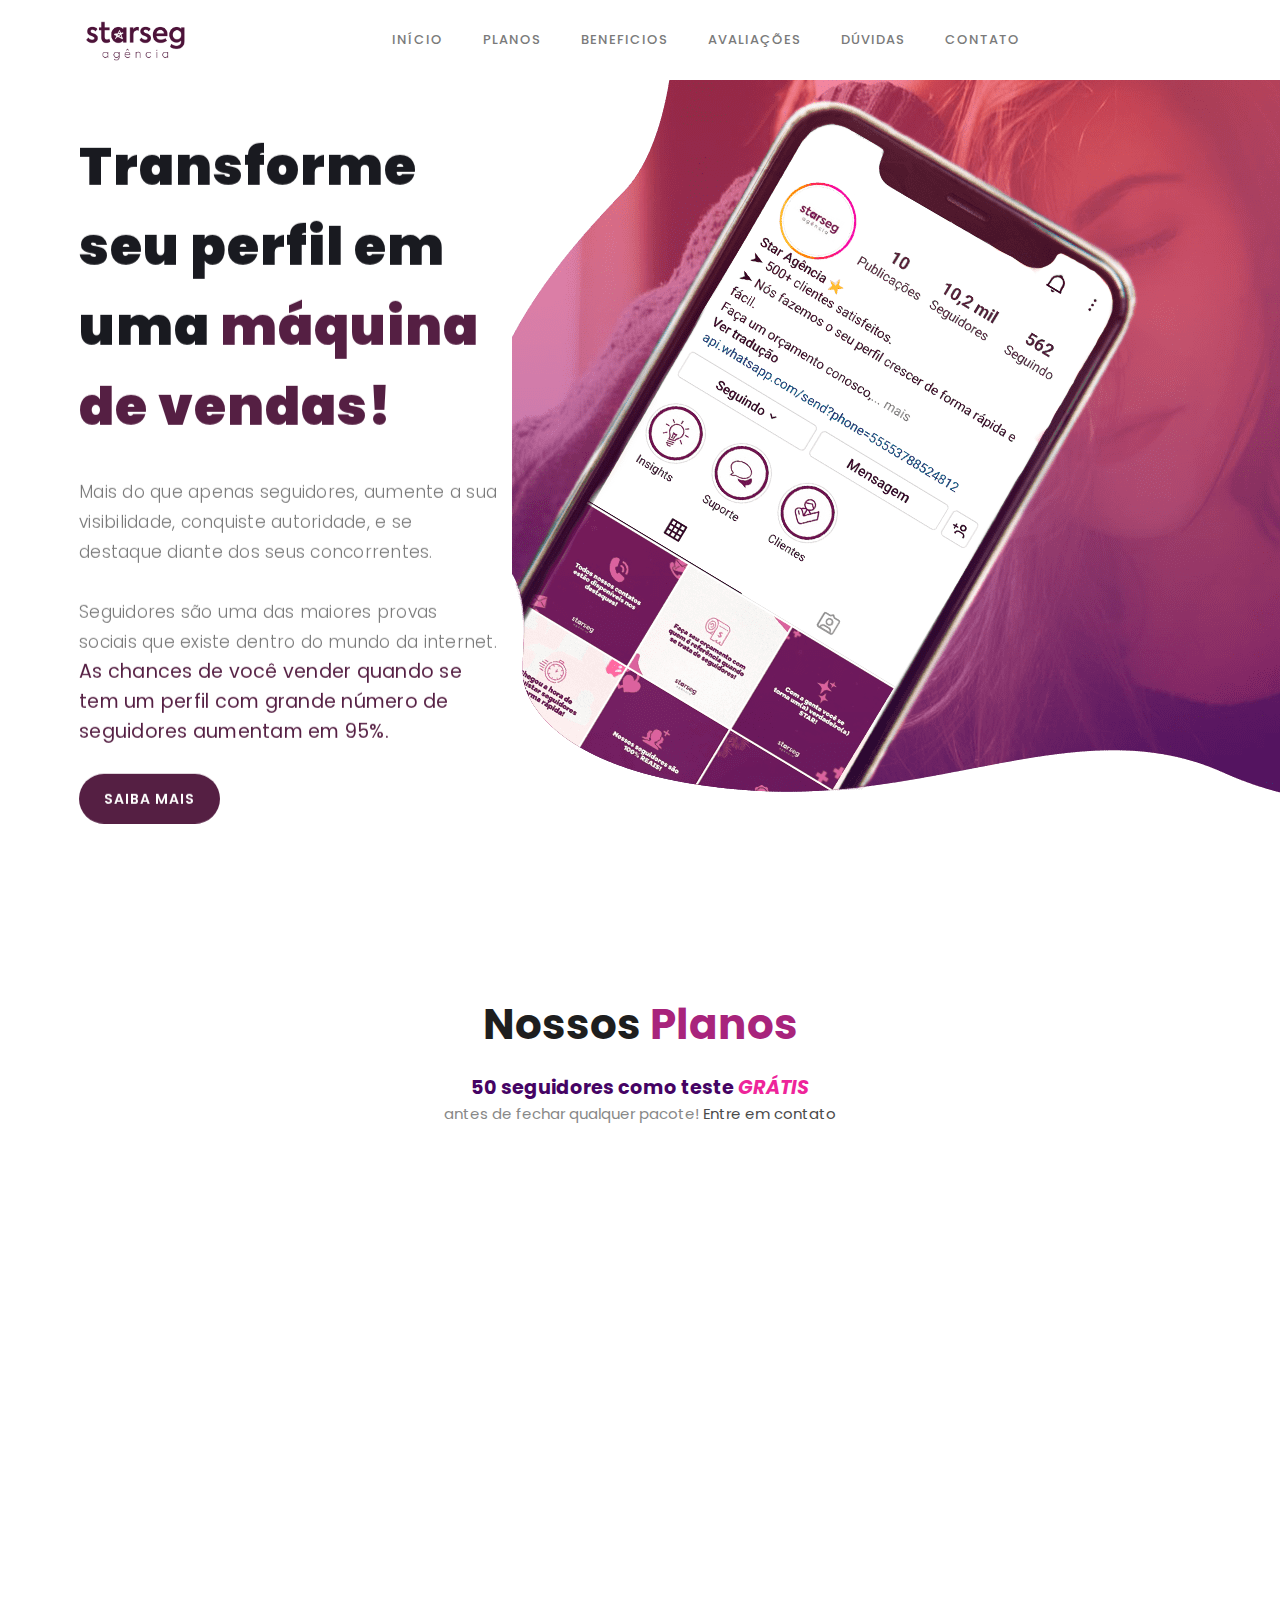
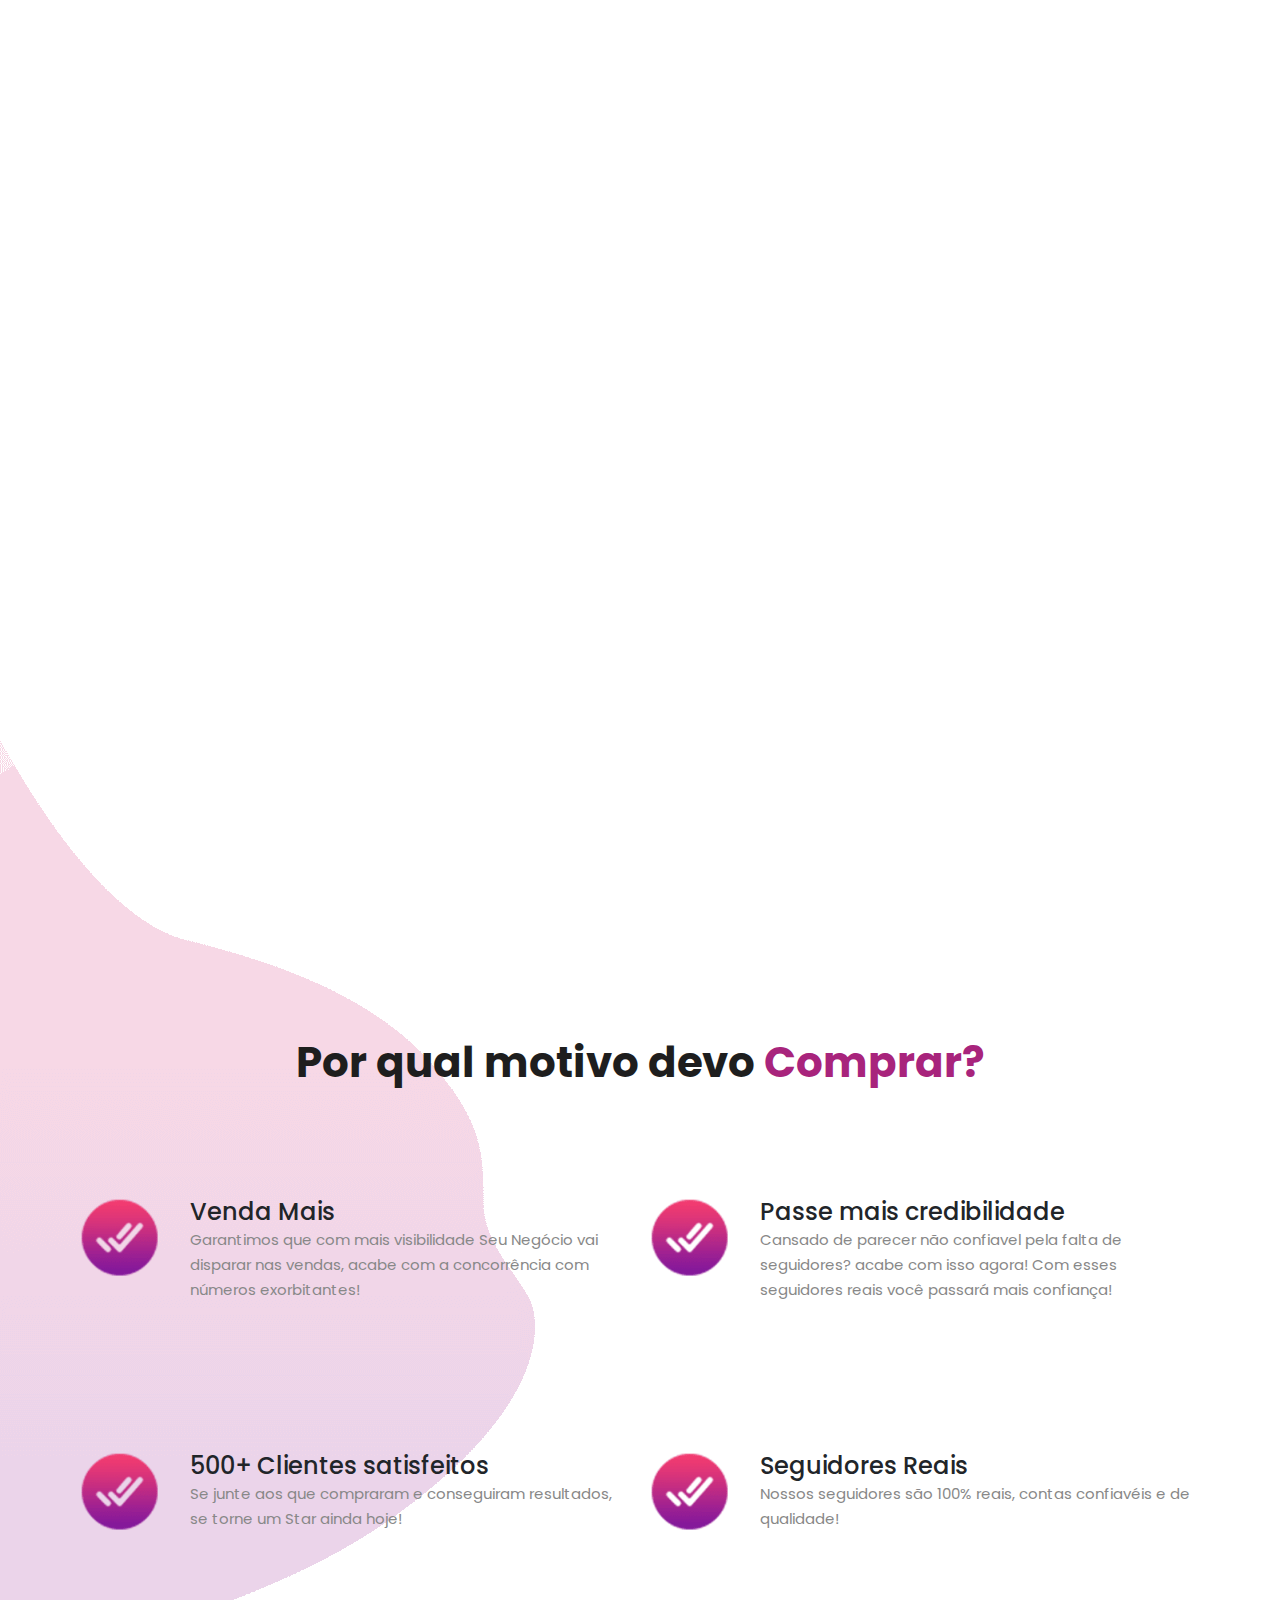
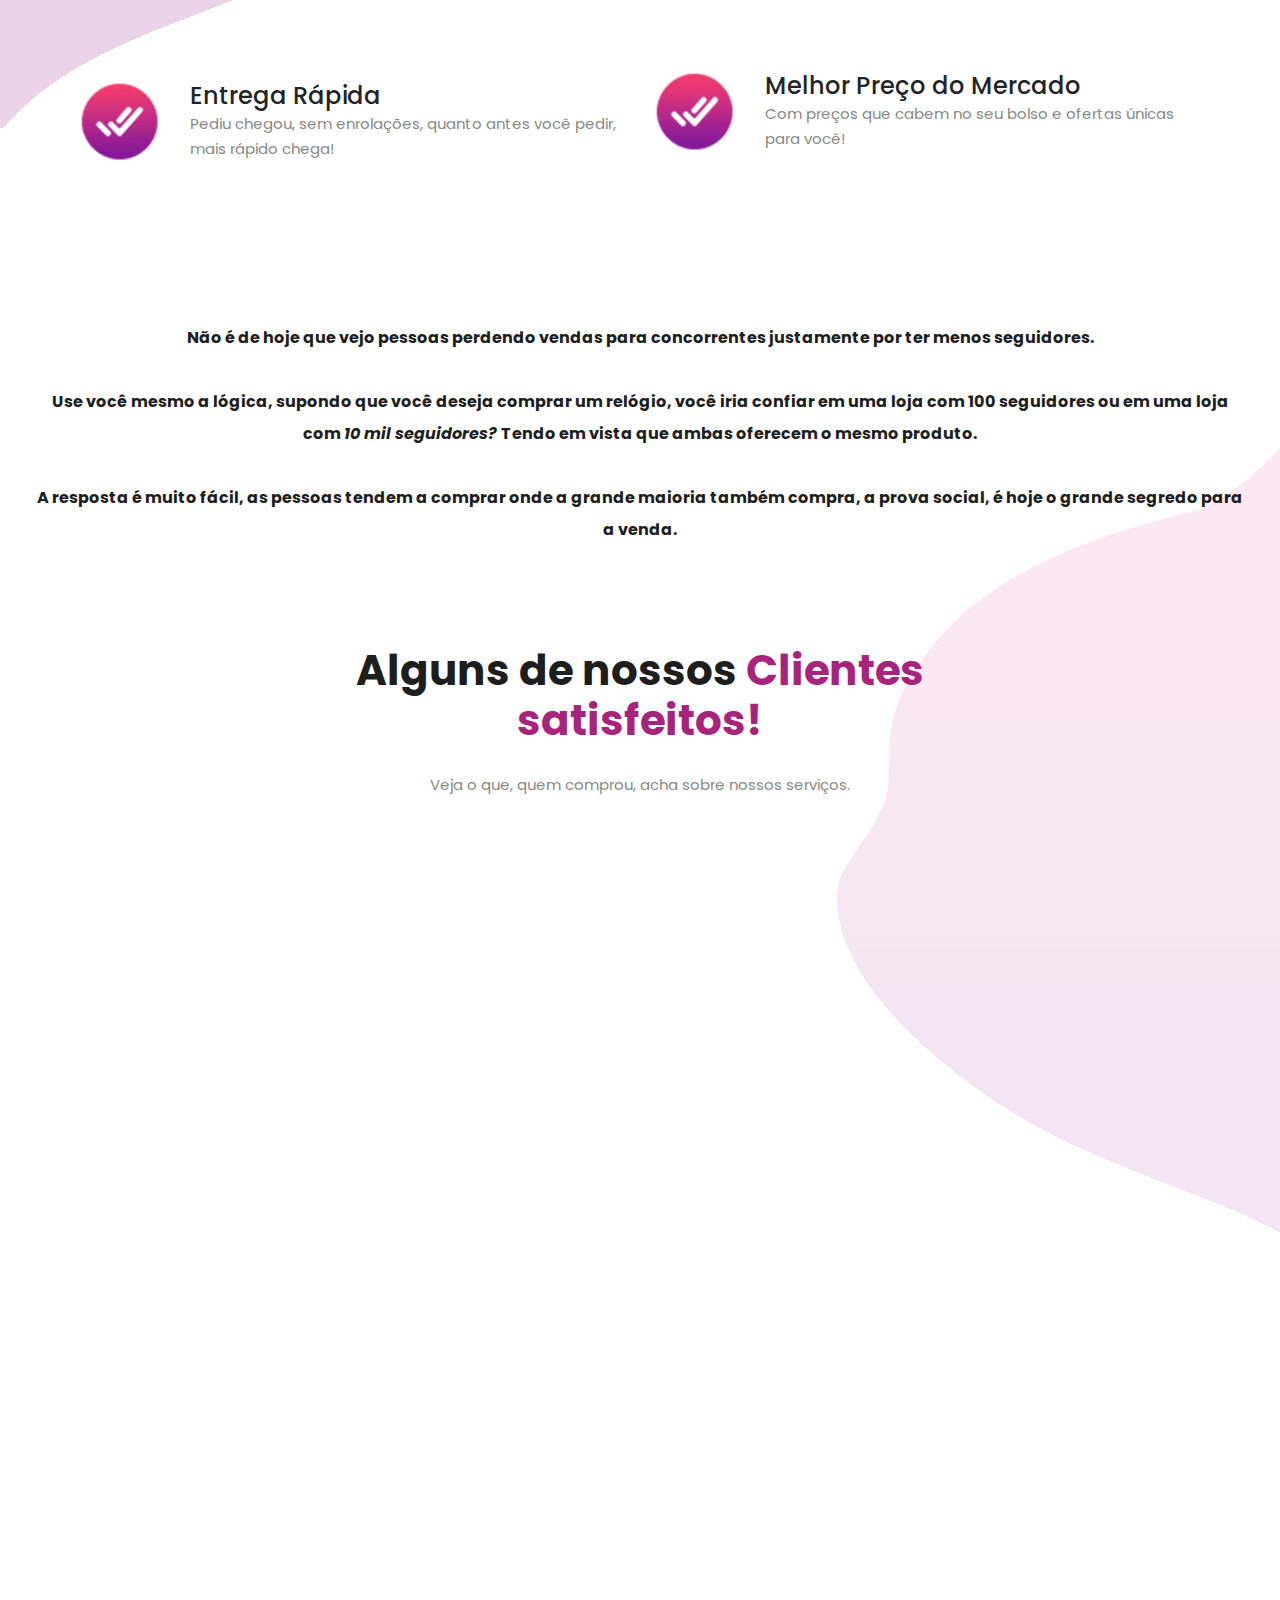
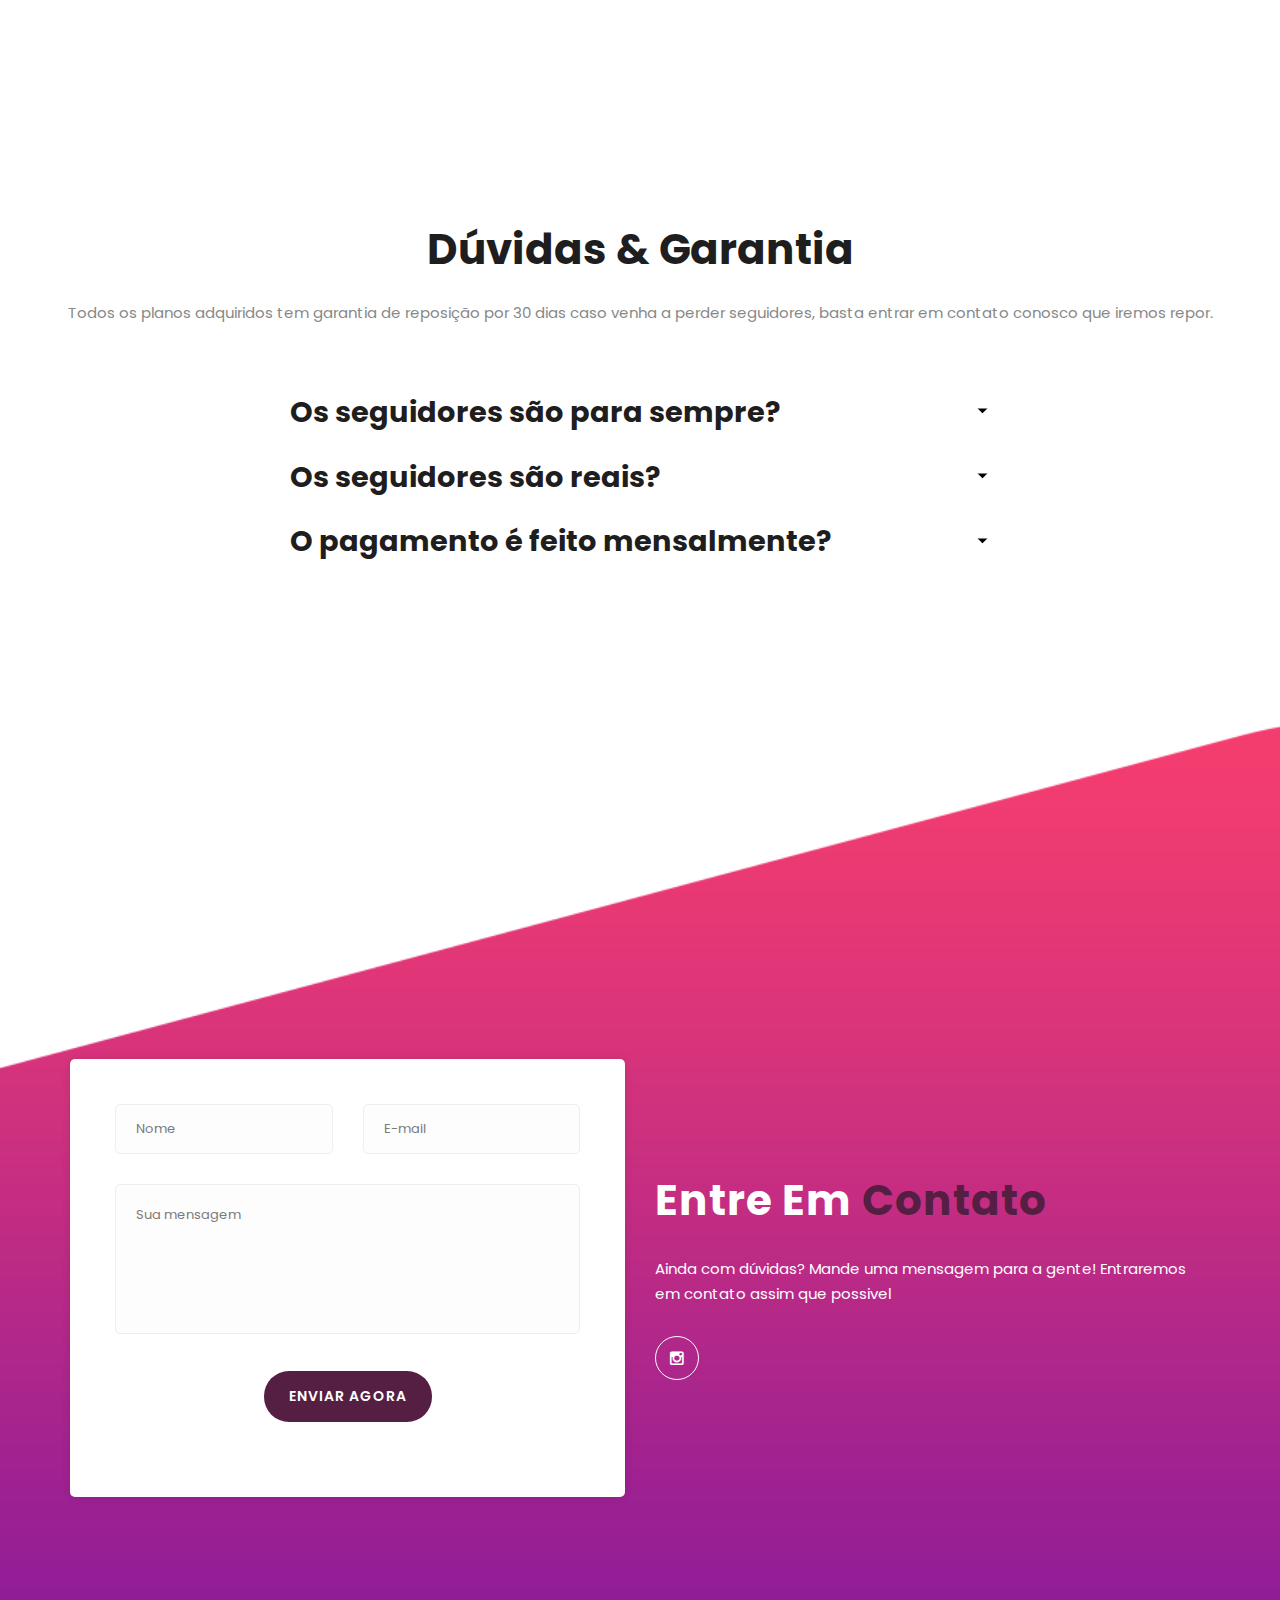
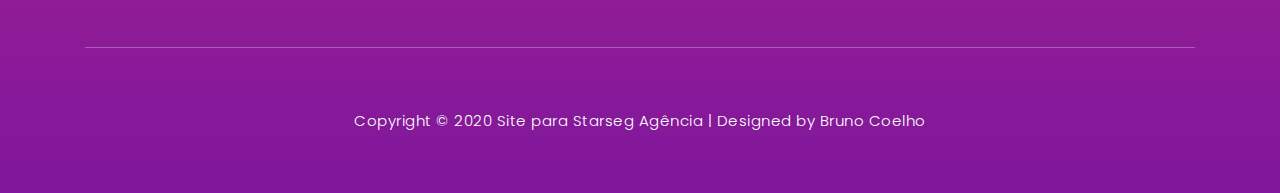
==== commit 83989e3f: "portfolio" ====
--- a/projetos/agencia-starseg/index.html
+++ b/projetos/agencia-starseg/index.html
@@ -10,13 +10,6 @@
 
     <link rel="shortcut icon" href="assets/images/favicon.png" type="image/x-icon">
     <title>Starseg Agência</title>
-<!--
-
-Lava Landing Page
-
-https://templatemo.com/tm-540-lava-landing-page
-
--->
 
     <!-- Additional CSS Files -->
     <link rel="stylesheet" type="text/css" href="assets/css/bootstrap.min.css">
@@ -25,22 +18,11 @@
 
     <link rel="stylesheet" href="assets/css/owl-carousel.css">
     
-    <link rel="stylesheet" href="assets/css/templatemo-lava.css">
+    <link rel="stylesheet" href="assets/css/style.css">
 
 </head>
 
 <body>
-
-    <!-- ***** Preloader Start ***** -->
-    <div id="preloader">
-        <div class="jumper">
-            <div></div>
-            <div></div>
-            <div></div>
-        </div>
-    </div>
-    <!-- ***** Preloader End ***** -->
-
 
     <!-- ***** Header Area Start ***** -->
     <header class="header-area header-sticky">
@@ -62,6 +44,7 @@
                             <li class="scroll-to-section"><a href="#avaliacoes" class="menu-item">Avaliações</a></li>
                             <li class="scroll-to-section"><a href="#duvidas" class="menu-item">Dúvidas</a></li>
                             <li class="scroll-to-section"><a href="#contato" class="menu-item">Contato</a></li>
+                            <!-- <li class="scroll-to-section"><a href="sites.html" class="menu-item">Sites</a></li> -->
                         </ul>
                         <a class='menu-trigger'>
                             <span>Menu</span>
@@ -515,7 +498,7 @@
             </div>
             <div class="col-lg-12">
                 <div class="sub-footer">
-                    <p>Copyright &copy; 2020 Site para Star Agência
+                    <p>Copyright &copy; 2020 Site para Starseg Agência
 
                     | Designed by <a rel="nofollow" href="#">Bruno Coelho</a></p>
                 </div>
--- a/projetos/agencia-starseg/assets/css/style.css
+++ b/projetos/agencia-starseg/assets/css/style.css
@@ -0,0 +1,1391 @@
+
+
+/* 
+------------------------------------------------
+01. font & reset css
+02. reset
+03. global styles
+04. header
+05. welcome
+06. features
+07. testimonials
+08. contact
+09. footer
+10. preloader
+
+--------------------------------------------- */
+/* 
+---------------------------------------------
+font & reset css
+--------------------------------------------- 
+*/
+@import url("https://fonts.googleapis.com/css?family=Poppins:100,200,300,400,500,600,700,800,900");
+/* 
+---------------------------------------------
+reset
+--------------------------------------------- 
+*/
+html, body, div, span, applet, object, iframe, h1, h2, h3, h4, h5, h6, p, blockquote, div
+pre, a, abbr, acronym, address, big, cite, code, del, dfn, em, font, img, ins, kbd, q,
+s, samp, small, strike, strong, sub, sup, tt, var, b, u, i, center, dl, dt, dd, ol, ul, li,
+figure, header, nav, section, article, aside, footer, figcaption {
+  margin: 0;
+  padding: 0;
+  border: 0;
+  outline: 0;
+}
+
+
+.clearfix:after {
+  content: ".";
+  display: block;
+  clear: both;
+  visibility: hidden;
+  line-height: 0;
+  height: 0;
+}
+
+.clearfix {
+  display: inline-block;
+}
+
+html[xmlns] .clearfix {
+  display: block;
+}
+
+* html .clearfix {
+  height: 1%;
+}
+
+ul, li {
+  padding: 0;
+  margin: 0;
+  list-style: none;
+}
+
+header, nav, section, article, aside, footer, hgroup {
+  display: block;
+}
+
+* {
+  box-sizing: border-box;
+}
+
+html, body {
+  font-family: 'Poppins', sans-serif;
+  font-weight: 400;
+  background-color: #fff;
+  font-size: 16px;
+  -ms-text-size-adjust: 100%;
+  -webkit-font-smoothing: antialiased;
+  -moz-osx-font-smoothing: grayscale;
+}
+
+a {
+  text-decoration: none !important;
+}
+
+h1, h2, h3, h4, h5, h6 {
+  margin-top: 0px;
+  margin-bottom: 0px;
+}
+
+ul {
+  margin-bottom: 0px;
+}
+
+p {
+  font-size: 15px;
+  line-height: 25px;
+  color: #888;
+}
+
+
+/* 
+---------------------------------------------
+global styles
+--------------------------------------------- 
+*/
+html,
+body {
+  background: #fff;
+  font-family: 'Poppins', sans-serif;
+}
+
+::selection {
+  background: #a8247c;
+  color: #fff;
+}
+
+::-moz-selection {
+  background: #a8247c;
+  color: #fff;
+}
+
+@media (max-width: 991px) {
+  html, body {
+    overflow-x: hidden;
+  }
+  .mobile-top-fix {
+    margin-top: 30px;
+    margin-bottom: 0px;
+  }
+  .mobile-bottom-fix {
+    margin-bottom: 30px;
+  }
+  .mobile-bottom-fix-big {
+    margin-bottom: 60px;
+  }
+}
+
+a.main-button-slider {
+  font-size: 14px;
+  border-radius: 25px;
+  padding: 15px 25px;
+  background-color: #551F43;
+  text-transform: uppercase;
+  color: #fff;
+  font-weight: 600;
+  letter-spacing: 1px;
+  -webkit-transition: all 0.3s ease 0s;
+  -moz-transition: all 0.3s ease 0s;
+  -o-transition: all 0.3s ease 0s;
+  transition: all 0.3s ease 0s;
+}
+
+a.main-button-slider:hover {
+  background-color: #a8247c;
+}
+
+a.main-button {
+  font-size: 14px;
+  border-radius: 25px;
+  padding: 15px 25px;
+  background-color: #551F43;
+  text-transform: uppercase;
+  color: #fff;
+  font-weight: 600;
+  letter-spacing: 1px;
+  -webkit-transition: all 0.3s ease 0s;
+  -moz-transition: all 0.3s ease 0s;
+  -o-transition: all 0.3s ease 0s;
+  transition: all 0.3s ease 0s;
+}
+
+a.main-button:hover {
+  background-color: #a8247c;
+}
+
+button.main-button {
+  outline: none;
+  border: none;
+  cursor: pointer;
+  font-size: 14px;
+  border-radius: 25px;
+  padding: 15px 25px;
+  background-color: #551F43;
+  text-transform: uppercase;
+  color: #fff;
+  font-weight: 600;
+  letter-spacing: 1px;
+  -webkit-transition: all 0.3s ease 0s;
+  -moz-transition: all 0.3s ease 0s;
+  -o-transition: all 0.3s ease 0s;
+  transition: all 0.3s ease 0s;
+}
+
+button.main-button:hover {
+  background-color: #a8247c;
+}
+
+
+.center-heading {
+  margin-bottom: 70px;
+}
+
+.center-heading h2 {
+  margin-top: 0px;
+  text-align: center;
+  font-size: 42px;
+  font-weight: 700;
+  color: #1e1e1e;
+  margin-bottom: 25px;
+}
+
+.center-heading h2 em {
+  font-style: normal;
+  color: #a8247c;
+}
+
+.center-heading p {
+  font-size: 15px;
+  color: #888;
+  text-align: center;
+}
+
+
+/* 
+---------------------------------------------
+header
+--------------------------------------------- 
+*/
+
+.background-header {
+  background-color: #fff;
+  height: 80px!important;
+  position: fixed!important;
+  top: 0px;
+  left: 0px;
+  right: 0px;
+  box-shadow: 0px 0px 10px rgba(0,0,0,0.15)!important;
+}
+
+.background-header .logo,
+.background-header .main-nav .nav li a {
+  color: #1e1e1e!important;
+}
+
+.background-header .main-nav .nav li:hover a {
+  color: #a8247c!important;
+}
+
+.background-header .nav li a.active {
+  color: #a8247c!important;
+}
+
+.logo img {
+  width: 100px;
+  height: 40px;
+}
+
+.header-area {
+  position: fixed;
+  top: 0px;
+  left: 0px;
+  right: 0px;
+  z-index: 100;
+  height: 100px;
+  -webkit-transition: all .5s ease 0s;
+  -moz-transition: all .5s ease 0s;
+  -o-transition: all .5s ease 0s;
+  transition: all .5s ease 0s;
+  background-color: white;
+  height: 80px;
+  
+}
+
+.header-area .main-nav {
+  min-height: 80px;
+  background: transparent;
+  
+}
+
+.header-area .main-nav .logo {
+  line-height: 80px;
+  color: #191a20;
+  font-size: 28px;
+  font-weight: 700;
+  text-transform: uppercase;
+  letter-spacing: 2px;
+  float: left;
+  -webkit-transition: all 0.3s ease 0s;
+  -moz-transition: all 0.3s ease 0s;
+  -o-transition: all 0.3s ease 0s;
+  transition: all 0.3s ease 0s;
+}
+
+
+.header-area .main-nav .nav {
+  float: left;
+  margin-top: 27px;
+  margin-left: 15%;
+  margin-right: 0px;
+  background-color: #fff;
+  padding: 0px 20px;
+  -webkit-transition: all 0.3s ease 0s;
+  -moz-transition: all 0.3s ease 0s;
+  -o-transition: all 0.3s ease 0s;
+  transition: all 0.3s ease 0s;
+  position: relative;
+  z-index: 999;
+  
+}
+
+.header-area .main-nav .nav li {
+  padding-left: 20px;
+  padding-right: 20px;
+}
+
+.header-area .main-nav .nav li:last-child {
+  padding-right: 0px;
+}
+
+.header-area .main-nav .nav li a {
+  display: block;
+  font-weight: 500;
+  font-size: 13px;
+  color: #7a7a7a;
+  text-transform: uppercase;
+  -webkit-transition: all 0.3s ease 0s;
+  -moz-transition: all 0.3s ease 0s;
+  -o-transition: all 0.3s ease 0s;
+  transition: all 0.3s ease 0s;
+  height: 40px;
+  line-height: 40px;
+  border: transparent;
+  letter-spacing: 1px;
+}
+
+.header-area .main-nav .nav li:hover a {
+  color: #a8247c;
+}
+
+.header-area .main-nav .nav li.submenu {
+  position: relative;
+  padding-right: 35px;
+}
+
+.header-area .main-nav .nav li.submenu:after {
+  font-family: FontAwesome;
+  content: "\f107";
+  font-size: 12px;
+  color: #7a7a7a;
+  position: absolute;
+  right: 18px;
+  top: 12px;
+}
+
+.header-area .main-nav .nav li.submenu ul {
+  position: absolute;
+  width: 200px;
+  box-shadow: 0 2px 28px 0 rgba(0, 0, 0, 0.06);
+  overflow: hidden;
+  top: 40px;
+  opacity: 0;
+  transform: translateY(-2em);
+  visibility: hidden;
+  z-index: -1;
+  transition: all 0.3s ease-in-out 0s, visibility 0s linear 0.3s, z-index 0s linear 0.01s;
+}
+
+.header-area .main-nav .nav li.submenu ul li {
+  margin-left: 0px;
+  padding-left: 0px;
+  padding-right: 0px;
+}
+
+.header-area .main-nav .nav li.submenu ul li a {
+  display: block;
+  background: #fff;
+  color: #7a7a7a!important;
+  padding-left: 20px;
+  height: 40px;
+  line-height: 40px;
+  -webkit-transition: all 0.3s ease 0s;
+  -moz-transition: all 0.3s ease 0s;
+  -o-transition: all 0.3s ease 0s;
+  transition: all 0.3s ease 0s;
+  position: relative;
+  font-size: 13px;
+  border-bottom: 1px solid #f5f5f5;
+}
+
+.header-area .main-nav .nav li.submenu ul li a:before {
+  content: '';
+  position: absolute;
+  width: 0px;
+  height: 40px;
+  left: 0px;
+  top: 0px;
+  bottom: 0px;
+  -webkit-transition: all 0.3s ease 0s;
+  -moz-transition: all 0.3s ease 0s;
+  -o-transition: all 0.3s ease 0s;
+  transition: all 0.3s ease 0s;
+  background: #a8247c;
+}
+
+.header-area .main-nav .nav li.submenu ul li a:hover {
+  background: #fff;
+  color: #a8247c!important;
+  padding-left: 25px;
+}
+
+.header-area .main-nav .nav li.submenu ul li a:hover:before {
+  width: 3px;
+}
+
+.header-area .main-nav .nav li.submenu:hover ul {
+  visibility: visible;
+  opacity: 1;
+  z-index: 1;
+  transform: translateY(0%);
+  transition-delay: 0s, 0s, 0.3s;
+}
+
+.header-area .main-nav .menu-trigger {
+  cursor: pointer;
+  display: block;
+  position: absolute;
+  top: 23px;
+  width: 32px;
+  height: 40px;
+  text-indent: -9999em;
+  z-index: 99;
+  right: 40px;
+  display: none;
+}
+
+.header-area .main-nav .menu-trigger span,
+.header-area .main-nav .menu-trigger span:before,
+.header-area .main-nav .menu-trigger span:after {
+  -moz-transition: all 0.4s;
+  -o-transition: all 0.4s;
+  -webkit-transition: all 0.4s;
+  transition: all 0.4s;
+  background-color: #1e1e1e;
+  display: block;
+  position: absolute;
+  width: 30px;
+  height: 2px;
+  left: 0;
+}
+
+.background-header .main-nav .menu-trigger span,
+.background-header .main-nav .menu-trigger span:before,
+.background-header .main-nav .menu-trigger span:after {
+  background-color: #1e1e1e;
+}
+
+.header-area .main-nav .menu-trigger span:before,
+.header-area .main-nav .menu-trigger span:after {
+  -moz-transition: all 0.4s;
+  -o-transition: all 0.4s;
+  -webkit-transition: all 0.4s;
+  transition: all 0.4s;
+  background-color: #1e1e1e;
+  display: block;
+  position: absolute;
+  width: 30px;
+  height: 2px;
+  left: 0;
+  width: 75%;
+}
+
+.background-header .main-nav .menu-trigger span:before,
+.background-header .main-nav .menu-trigger span:after {
+  background-color: #1e1e1e;
+}
+
+.header-area .main-nav .menu-trigger span:before,
+.header-area .main-nav .menu-trigger span:after {
+  content: "";
+}
+
+.header-area .main-nav .menu-trigger span {
+  top: 16px;
+}
+
+.header-area .main-nav .menu-trigger span:before {
+  -moz-transform-origin: 33% 100%;
+  -ms-transform-origin: 33% 100%;
+  -webkit-transform-origin: 33% 100%;
+  transform-origin: 33% 100%;
+  top: -10px;
+  z-index: 10;
+}
+
+.header-area .main-nav .menu-trigger span:after {
+  -moz-transform-origin: 33% 0;
+  -ms-transform-origin: 33% 0;
+  -webkit-transform-origin: 33% 0;
+  transform-origin: 33% 0;
+  top: 10px;
+}
+
+.header-area .main-nav .menu-trigger.active span,
+.header-area .main-nav .menu-trigger.active span:before,
+.header-area .main-nav .menu-trigger.active span:after {
+  background-color: transparent;
+  width: 100%;
+}
+
+.header-area .main-nav .menu-trigger.active span:before {
+  -moz-transform: translateY(6px) translateX(1px) rotate(45deg);
+  -ms-transform: translateY(6px) translateX(1px) rotate(45deg);
+  -webkit-transform: translateY(6px) translateX(1px) rotate(45deg);
+  transform: translateY(6px) translateX(1px) rotate(45deg);
+  background-color: #1e1e1e;
+}
+
+.background-header .main-nav .menu-trigger.active span:before {
+  background-color: #1e1e1e;
+}
+
+.header-area .main-nav .menu-trigger.active span:after {
+  -moz-transform: translateY(-6px) translateX(1px) rotate(-45deg);
+  -ms-transform: translateY(-6px) translateX(1px) rotate(-45deg);
+  -webkit-transform: translateY(-6px) translateX(1px) rotate(-45deg);
+  transform: translateY(-6px) translateX(1px) rotate(-45deg);
+  background-color: #1e1e1e;
+}
+
+.background-header .main-nav .menu-trigger.active span:after {
+  background-color: #1e1e1e;
+}
+
+.header-area.header-sticky {
+  min-height: 80px;
+}
+
+.header-area.header-sticky .nav {
+  margin-top: 20px !important;
+  
+}
+
+.header-area.header-sticky .nav li a.active {
+  color: #a8247c;
+}
+
+@media (max-width: 1200px) {
+  .header-area .main-nav .nav li {
+    padding-left: 12px;
+    padding-right: 12px;
+  }
+  .header-area .main-nav:before {
+    display: none;
+  }
+}
+
+@media (max-width: 991px) {
+  .logo {
+    text-align: center;
+    float: none!important;
+  }
+  .header-area {
+    background-color: #f7f7f7;
+    padding: 0px 15px;
+    height: 80px;
+    box-shadow: none;
+    text-align: center;
+  }
+  .header-area .container {
+    padding: 0px;
+  }
+  .header-area .logo {
+    margin-left: 30px;
+  }
+  .header-area .menu-trigger {
+    display: block !important;
+  }
+  .header-area .main-nav {
+    overflow: hidden;
+  }
+  .header-area .main-nav .nav {
+    float: none;
+    width: 100%;
+    margin-top: 0px !important;
+    display: none;
+    -webkit-transition: all 0s ease 0s;
+    -moz-transition: all 0s ease 0s;
+    -o-transition: all 0s ease 0s;
+    transition: all 0s ease 0s;
+    margin-left: 0px;
+  }
+  .header-area .main-nav .nav li:first-child {
+    border-top: 1px solid #eee;
+  }
+  .header-area .main-nav .nav li {
+    width: 100%;
+    background: #fff;
+    border-bottom: 1px solid #eee;
+    padding-left: 0px !important;
+    padding-right: 0px !important;
+  }
+  .header-area .main-nav .nav li a {
+    height: 50px !important;
+    line-height: 50px !important;
+    padding: 0px !important;
+    border: none !important;
+    background: #f7f7f7 !important;
+    color: #191a20 !important;
+  }
+  .header-area .main-nav .nav li a:hover {
+    background: #eee !important;
+    color: #a8247c!important;
+  }
+  .header-area .main-nav .nav li.submenu ul {
+    position: relative;
+    visibility: inherit;
+    opacity: 1;
+    z-index: 1;
+    transform: translateY(0%);
+    transition-delay: 0s, 0s, 0.3s;
+    top: 0px;
+    width: 100%;
+    box-shadow: none;
+    height: 0px;
+  }
+  .header-area .main-nav .nav li.submenu ul li a {
+    font-size: 12px;
+    font-weight: 400;
+  }
+  .header-area .main-nav .nav li.submenu ul li a:hover:before {
+    width: 0px;
+  }
+  .header-area .main-nav .nav li.submenu ul.active {
+    height: auto !important;
+  }
+  .header-area .main-nav .nav li.submenu:after {
+    color: #3B566E;
+    right: 25px;
+    font-size: 14px;
+    top: 15px;
+  }
+  .header-area .main-nav .nav li.submenu:hover ul, .header-area .main-nav .nav li.submenu:focus ul {
+    height: 0px;
+  }
+}
+
+@media (min-width: 992px) {
+  .header-area .main-nav .nav {
+    display: flex !important;
+  }
+}
+
+
+/* 
+---------------------------------------------
+welcome
+--------------------------------------------- 
+*/
+.welcome-area {
+  width: 100%;
+  height: 100vh;
+  min-height: 793px;
+  background-image: url(../images/banner-bg.png);
+  background-repeat: no-repeat;
+  background-position: right top;
+}
+
+.welcome-area .header-text .left-text {
+  position: relative;
+  align-self: center;
+  margin-top: 35%;
+  transform: perspective(1px) translateY(-30%) !important;
+}
+
+.welcome-area .header-text h1 {
+  font-weight: 900;
+  font-size: 52px;
+  line-height: 80px;
+  letter-spacing: 1px;
+  margin-bottom: 30px;
+  color: #191a20;
+}
+
+.welcome-area .header-text h1 em {
+  font-style: normal;
+  color: #551F43;
+}
+
+.welcome-area .header-text p {
+  font-weight: 300;
+  font-size: 17px;
+  color: #7a7a7a;
+  line-height: 30px;
+  letter-spacing: 0.25px;
+  margin-bottom: 40px;
+  position: relative;
+}
+
+@media (max-width: 1420px) {
+  .welcome-area .header-text {
+    width: 70%;
+    margin-left: 5%;
+  }
+}
+
+@media (max-width: 1320px) {
+  /* .welcome-area .header-text .left-text {
+    margin-top: 50%;
+  }
+  .welcome-area .header-text {
+    width: 50%;
+    margin-left: 5%;
+  } */
+
+  .welcome-area .header-text .left-text {
+    background-color: white;
+    margin-top: 37%;
+  }
+}
+
+@media (max-width: 1140px) {
+  .welcome-area {
+    height: auto;
+  }
+  .welcome-area .header-text {       
+    width: 92%;
+    padding-top: 793px;
+  }
+  .welcome-area .header-text .left-text {
+    margin-top: 5%;
+    transform: none !important;
+  }
+}
+@media (max-width: 810px) {
+  .welcome-area {
+    background-size: contain;
+  }
+
+  .welcome-area .header-text {
+    padding-top: 100%;
+    margin-left: 0;
+  }
+    
+  .container-fluid .col-md-12 {
+    margin-right: 0px;
+    padding-right: 0px;
+  }
+}
+
+.center-heading strong {
+  color: #450364;
+}
+
+.center-heading a {
+  color: #4a4a4a;
+}
+
+.center-heading em {
+  color: #ee249a;
+}
+
+/*
+---------------------------------------------
+about
+---------------------------------------------
+*/
+
+#planos, #beneficios, #avaliacoes, #duvidas, #contato {
+  padding: 100px 0px 0px 0px;
+  position: relative;
+  z-index: 9;
+}
+
+@media (max-width: 992px) {
+  .features-item {
+    margin-bottom: 45px;
+  }
+}
+
+.features-item {
+  border-radius: 5px;
+  padding: 60px 30px 30px 30px;
+  text-align: center;
+  box-shadow: 0px 0px 10px rgba(0,0,0,0.1);
+}
+
+.features-item h2 {
+  z-index: 9;
+  position: absolute;
+  top: 15px;
+  left: 45px;
+  font-size: 400%;
+  font-weight: 600;
+  color: #551f431c;
+}
+
+.features-item img {
+  z-index: 10;
+  position: relative;
+  max-width: 100%;
+  margin-bottom: 40px;
+}
+
+.features-item h4 {
+  margin-top: 0px;
+  font-size: 30px;
+  color: #ee249a;
+  margin-bottom: 25px;
+  font-weight: bold;
+}
+
+.roxo h4 {
+  color: #7a06af;
+}
+
+.roxo .features-item .main-button {
+  background-color: #7a06af;
+}
+
+.escuro h4 {
+  color: #450364;
+}
+
+.escuro .features-item .main-button {
+  background-color: #450364;
+}
+
+.features-item p {
+  text-align: left;
+  margin-left: 15px;
+  margin-bottom: 10px;
+  font-size: 17px;
+}
+
+.features-item i {
+  margin-right: 7px;
+}
+
+.features-item h5 {
+  margin-top: 35px;
+  margin-bottom: 5px;
+}
+
+s {
+  color: #4d4d4d;
+  font-weight: 900;
+  font-size: 1rem;
+}
+
+.features-item .main-button {
+  background-color: #cc2085;
+  display: inline-block;
+  font-weight: 700;
+  font-size: 1.2rem;
+  width: 180px;
+}
+
+.row {
+  margin-bottom: 30px;
+}
+
+.sublinhado {
+  text-decoration: underline;
+}
+
+.features-item .main-button:hover {
+  background-color: #fc26a3;
+}
+
+
+/*
+---------------------------------------------
+promotion
+---------------------------------------------
+*/
+
+.left-image-decor {
+  background-image: url(../images/left-bg-decor.png);
+  background-repeat: no-repeat;
+  position: absolute;
+  width: 100%;
+  display: inline-block;
+  height: 110%;
+  margin-top: -200px;
+}
+
+@media (max-width: 600px) {
+  .left-image-decor {
+    opacity: 30%;
+  }
+}
+
+#promotion {
+  padding: 100px 0px;
+}
+
+#promotion .left-image {
+  align-self: center;
+}
+
+#promotion .right-text ul {
+  padding: 0;
+  margin: 0;
+}
+
+#promotion .right-text ul li {
+  display: inline-block;
+  margin-bottom: 60px;
+}
+
+#promotion .right-text ul li:last-child {
+  margin-bottom: 0px;
+}
+
+#promotion .right-text img {
+  display: inline-block;
+  float: left;
+  margin-right: 30px;
+}
+
+
+#promotion .right-text h4 {
+  font-size: 22px;
+  color: #1e1e1e;
+  margin-bottom: 15px;
+  margin-top: 3px;
+}
+
+.img-beneficio {
+  display: inline-block;
+  float: left;
+  margin-right: 30px;
+}
+
+.imagens .row img {
+  width: 80px;
+  height: 80px;
+}
+
+
+.beneficio {
+  margin-bottom: 100px;
+  padding: 10px;
+}
+
+.beneficio-texto {
+  width: 95%;
+  margin: auto;
+}
+
+.beneficio-texto h2 {
+  margin-bottom: 100px;
+}
+
+
+.beneficio-texto p {
+  font-size: 1rem;
+  font-weight: 400;
+  line-height: 2rem;
+  color: #1e1e1e;
+  margin-top: 50px;
+  font-weight: 700;
+  text-align: center;
+}
+
+/*
+--------------------------------------------
+testimonials
+--------------------------------------------
+*/
+.right-image-decor {
+  background-image: url(../images/right-bg-decor.png);
+  background-repeat: no-repeat;
+  background-position: right center;
+  position: absolute;
+  width: 100%;
+  display: inline-block;
+  height: 110%;
+  margin-top: -200px;
+}
+
+#testimonials {
+  padding-top: 100px;
+  position: relative;
+  z-index: 9;
+}
+
+#testimonials .item {
+  position: relative;
+}
+
+#testimonials .item .testimonial-content {
+  background: rgb(85,31,67);
+  background: linear-gradient(110deg, rgb(113, 31, 116) 0%, rgb(231, 39, 174) 100%);
+  margin-left: 60px;
+  padding: 40px 30px;
+  text-align: center;
+  border-radius: 5px;
+}
+
+#testimonials .item .testimonial-content ul li {
+  display: inline-block;
+  margin: 0px 1px;
+}
+
+#testimonials .item .testimonial-content ul li i {
+  color: #fff;
+  font-size: 13px;
+}
+
+#testimonials .item .testimonial-content h4 {
+  font-size: 22px;
+  margin-top: 20px;
+  color: #fff;
+}
+
+#testimonials .item .testimonial-content p {
+  color: #fff;
+  font-style: italic;
+  font-weight: 200;
+  margin: 20px 0px 15px 0px;
+}
+
+#testimonials .item .testimonial-content span {
+  color: #fff;
+  font-weight: 200;
+  font-size: 13px;
+}
+
+#testimonials .author img {
+  max-width: 120px;
+  margin-bottom: -60px;
+}
+
+.owl-carousel .owl-nav button.owl-next span {
+  z-index: 10;
+  top: 45%;
+  border-radius: 10px;
+  font-size: 46px;
+  color: #fff;
+  right: -210px;
+  width: 80px;
+  height: 80px;
+  line-height: 80px;
+  text-align: center;
+  display: inline-block;
+  background: rgb(85,31,67);
+  background: linear-gradient(110deg, rgb(113, 31, 116) 0%, rgb(231, 39, 174) 100%);
+  position: absolute;
+}
+
+.owl-carousel .owl-nav button.owl-prev span {
+  z-index: 9;
+  top: 30%;
+  border-radius: 10px;
+  font-size: 46px;
+  color: #fff;
+  right: -150px;
+  width: 80px;
+  height: 80px;
+  line-height: 80px;
+  text-align: center;
+  display: inline-block;
+  background: rgb(85,31,67);
+  background: linear-gradient(110deg, rgb(113, 31, 116) 0%, rgb(231, 39, 174) 100%);
+  position: absolute;
+}
+
+@media screen and (max-width: 1060px) {
+  .owl-carousel .owl-nav {
+    position: absolute;
+    right: 70%;
+  }
+
+  .owl-carousel .owl-nav button.owl-prev span {
+    top: 12px;
+    right: -50px;
+  }
+
+  .avaliacao {
+    display: flex;
+    justify-content: center;
+  }
+}
+
+@media screen and (max-width: 330px) {
+  .owl-carousel .owl-nav button.owl-next span {
+    top: 12px;
+    right: -150px;
+  }
+}
+
+/* 
+---------------------------------------------
+footer
+--------------------------------------------- 
+*/
+
+@media (max-width: 992px) {
+  footer {
+    padding-top: 0px!important;
+    margin-top: 0px!important;
+  }
+  .contact-form {
+    margin-bottom: 45px;
+  }
+  footer .right-content {
+    text-align: center;
+  }
+  footer .footer-content {
+    padding: 60px 0px!important;
+  }
+}
+
+footer {
+  margin-top: 150px;
+  padding-top: 120px;
+  background-image: url(../images/footer-bg.png);
+  background-repeat: no-repeat;
+  background-position: center center;
+  background-size: cover;
+  width: 100%;
+}
+
+footer .footer-content {
+  padding: 120px 0px;
+}
+
+.contact-form {
+  position: relative;
+  z-index: 10;
+  padding: 45px;
+  border-radius: 5px;
+  background-color: #fff;
+  box-shadow: 0px 0px 10px rgba(0,0,0,0.1);
+  
+}
+
+footer .right-content {
+  align-self: center;
+}
+
+.contact-form input,
+.contact-form textarea {
+  color: #777;
+  font-size: 13px;
+  border: 1px solid #eee;
+  background-color: #f7f7f7;
+  border-radius: 5px;
+  width: 100%;
+  height: 50px;
+  outline: none;
+  padding-left: 20px;
+  padding-right: 20px;
+  -webkit-appearance: none;
+  -moz-appearance: none;
+  appearance: none;
+  margin-bottom: 30px;
+}
+
+.contact-form textarea {
+  height: 150px;
+  resize: none;
+  padding: 20px;
+}
+
+.contact-form {
+  text-align: center;
+}
+
+.contact-form ::-webkit-input-placeholder { /* Edge */
+  color: #7a7a7a;
+}
+
+.contact-form :-ms-input-placeholder { /* Internet Explorer 10-11 */
+  color: #7a7a7a;
+}
+
+.contact-form ::placeholder {
+  color: #7a7a7a;
+}
+
+.footer-content .right-content {
+  color: #fff;
+}
+
+.footer-content .right-content h2 {
+  margin-top: 0px;
+  margin-bottom: 30px;
+  font-size: 42px;
+  text-transform: capitalize;
+  font-weight: 700;
+  letter-spacing: 1px;
+}
+
+.footer-content .right-content h2 em {
+  font-style: normal;
+  color: #551F43;
+}
+
+.footer-content .right-content p {
+  color: #FFF;
+}
+
+.footer-content .right-content a {
+  color: #FFF;
+}
+
+.footer-content .right-content a:hover {
+  color: #551F43;
+}
+
+footer .social {
+  overflow: hidden;
+  margin-top: 30px;
+}
+
+footer .social li:first-child {
+  margin-left: 0px;
+}
+
+footer .social li {
+  margin: 0px 7.5px;
+  display: inline-block;
+}
+
+footer .social li a {
+  color: #fff;
+  text-align: center;
+  background-color: transparent;
+  border: 1px solid #fff;
+  width: 44px;
+  height: 44px;
+  line-height: 44px;
+  border-radius: 50%;
+  display: inline-block;
+  font-size: 16px;
+  -webkit-transition: all 0.3s ease 0s;
+  -moz-transition: all 0.3s ease 0s;
+  -o-transition: all 0.3s ease 0s;
+  transition: all 0.3s ease 0s;
+}
+
+footer .social li a:hover {
+  background-color: #f2f2f2;
+  border-color: #f2f2f2;
+  color: #fff;
+}
+
+footer .copyright {
+  margin-top: 10px;
+  font-weight: 400;
+  font-size: 15px;
+  color: #4a4a4a;
+  letter-spacing: 0.88px;
+  text-transform: capitalize;
+}
+
+footer .sub-footer {
+  padding: 60px 0px;
+  border-top: 1px solid rgba(250,250,250,0.3);
+  text-align: center;
+}
+
+footer .sub-footer a {
+	color: #FFF;
+}
+
+footer .sub-footer a:hover {
+	color: rgb(231, 39, 174);
+}
+
+footer .sub-footer p {
+  color: #fff;
+  font-size: 15px;
+  font-weight: 300;
+  letter-spacing: 0.5px;
+}
+
+@media (max-width: 991px) {
+  footer .copyright {
+    text-align: center;
+  }
+  footer .social {
+    text-align: center;
+  }
+}
+
+strong {
+  color: #551F43;
+  font-size: 1.2rem;
+}
+
+.owl-carousel .avaliacao img {
+  width: 400px;
+  height: 780px;
+}
+
+@media (max-width: 370px) {
+  .owl-carousel .avaliacao img {
+    width: 250px;
+    height: 580px;
+  }
+}
+
+/* FAQ */
+
+
+.faq {
+  width: 70vw;
+  max-width: 700px;
+  margin: auto;
+  cursor: pointer;
+  margin-bottom: 20px;
+}
+
+.question {
+  display: flex;
+  justify-content: space-between;
+  align-items: center;
+  margin-bottom: 10px;
+}
+
+.question h3 {
+  font-size: 1.8rem;
+  color: #1e1e1e;
+  font-weight: 700;
+}
+
+.answer {
+  display: flex;
+  flex-wrap: wrap;
+  max-height: 0;
+  overflow: hidden;
+  transition: 1s ease-in-out;
+}
+
+.answer p {
+  padding-top: 1rem;
+  line-height: 1.6rem;
+  font-size: 1.4rem;
+  margin-bottom: 30px;
+}
+
+.faq.active .answer {
+  max-height: 200px;
+  animation: fade 1s ease;
+}
+
+.faq.active svg {
+  transform: rotate(180deg);
+}
+
+.svg {
+  transition: .5s ease;
+}
+
+@keyframes fade {
+  from {
+      opacity: 0;
+      transform: translateY(-10px);
+  }
+  to {
+      opacity: 1;
+      transform: translateY(0);
+  }
+}
+
+
+@media (max-width:1000px) {
+
+  .faq {
+      width: 80vw;
+  }
+
+  .answer {
+      flex-direction: column;
+      flex-wrap: nowrap;
+      justify-content: center;
+      align-items: center;
+  }
+
+}
+
+.question{
+  font-weight: 800;
+}
+
